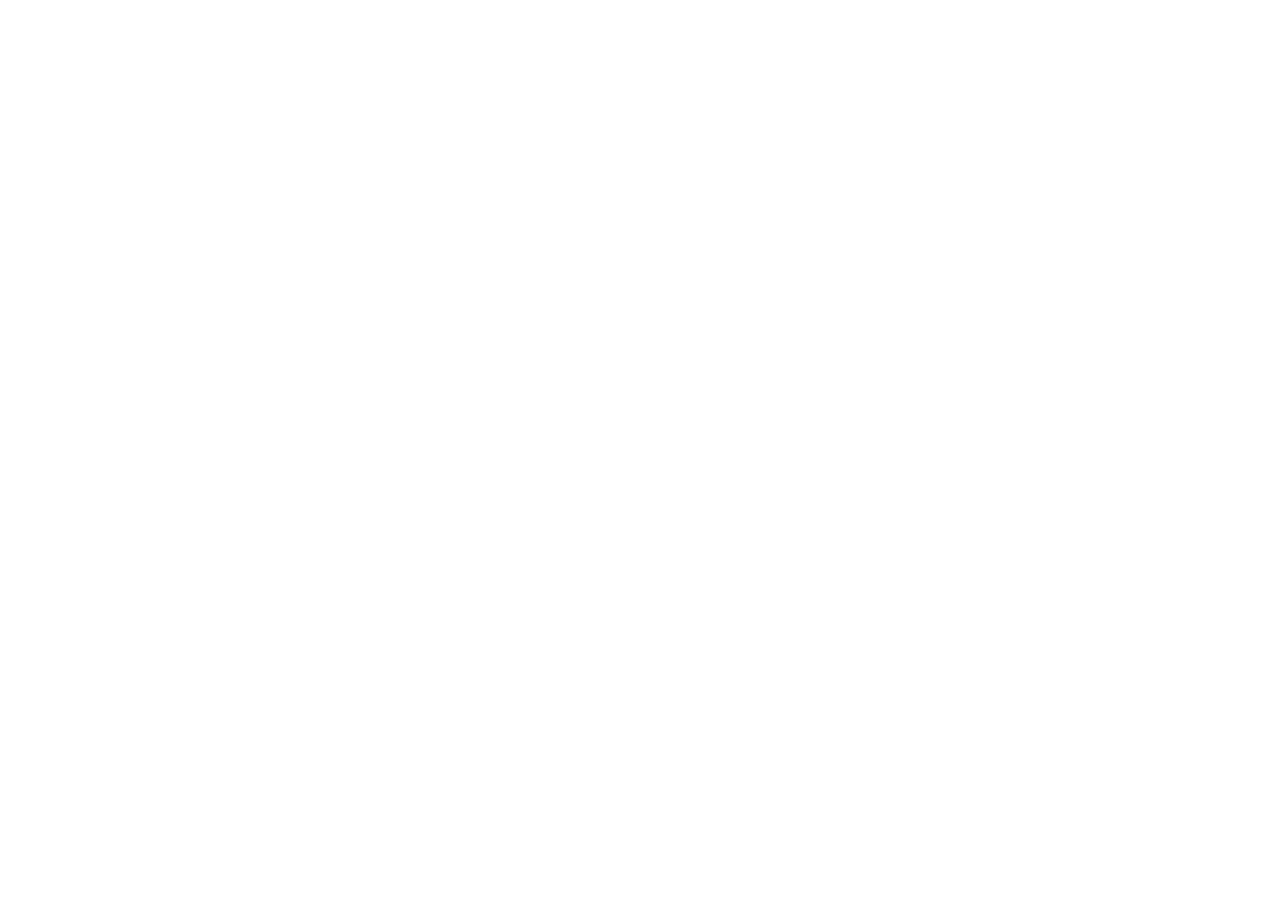
==== index.html @ 1b9d820b "feat: initialize Indian Tent House application Setup project scaffolding with React, Tailwind CSS, a" ====
<!doctype html>
<html lang="en" class="scroll-smooth">
  <head>
    <meta charset="UTF-8" />
    <meta name="viewport" content="width=device-width, initial-scale=1.0" />
    <title>Indian Tent House</title>
    <meta name="description" content="High-end tent, royal wedding decoration, stage, and grand event setup services with bespoke planning and real-time consultation." />
    <meta property="og:title" content="Indian Tent House" />
    <meta property="og:description" content="High-end tent, royal wedding decoration, stage, and grand event setup services with bespoke planning and real-time consultation." />
    <meta property="og:type" content="website" />
    <meta property="og:image" content="/assets/hero-event.svg" />
    <meta name="twitter:card" content="summary_large_image" />
    <meta name="theme-color" content="#14110e" />
    <link rel="icon" href="/assets/favicon.svg" type="image/svg+xml" />
    <link rel="preconnect" href="https://fonts.googleapis.com" />
    <link rel="preconnect" href="https://fonts.gstatic.com" crossorigin />
    <link href="https://fonts.googleapis.com/css2?family=Cormorant+Garamond:ital,wght@0,400;0,500;0,600;0,700;1,400;1,600&family=Playfair+Display:ital,wght@0,500;0,600;0,700;0,800;1,400;1,600&family=Plus+Jakarta+Sans:wght@300;400;500;600;700&display=swap" rel="stylesheet" />
  </head>
  <body class="bg-[#0F0D0B] text-stone-100 antialiased selection:bg-amber-500 selection:text-stone-950 min-h-screen overflow-x-hidden">
    <div id="root"></div>
    <script type="module" src="/src/main.tsx"></script>
  </body>
</html>
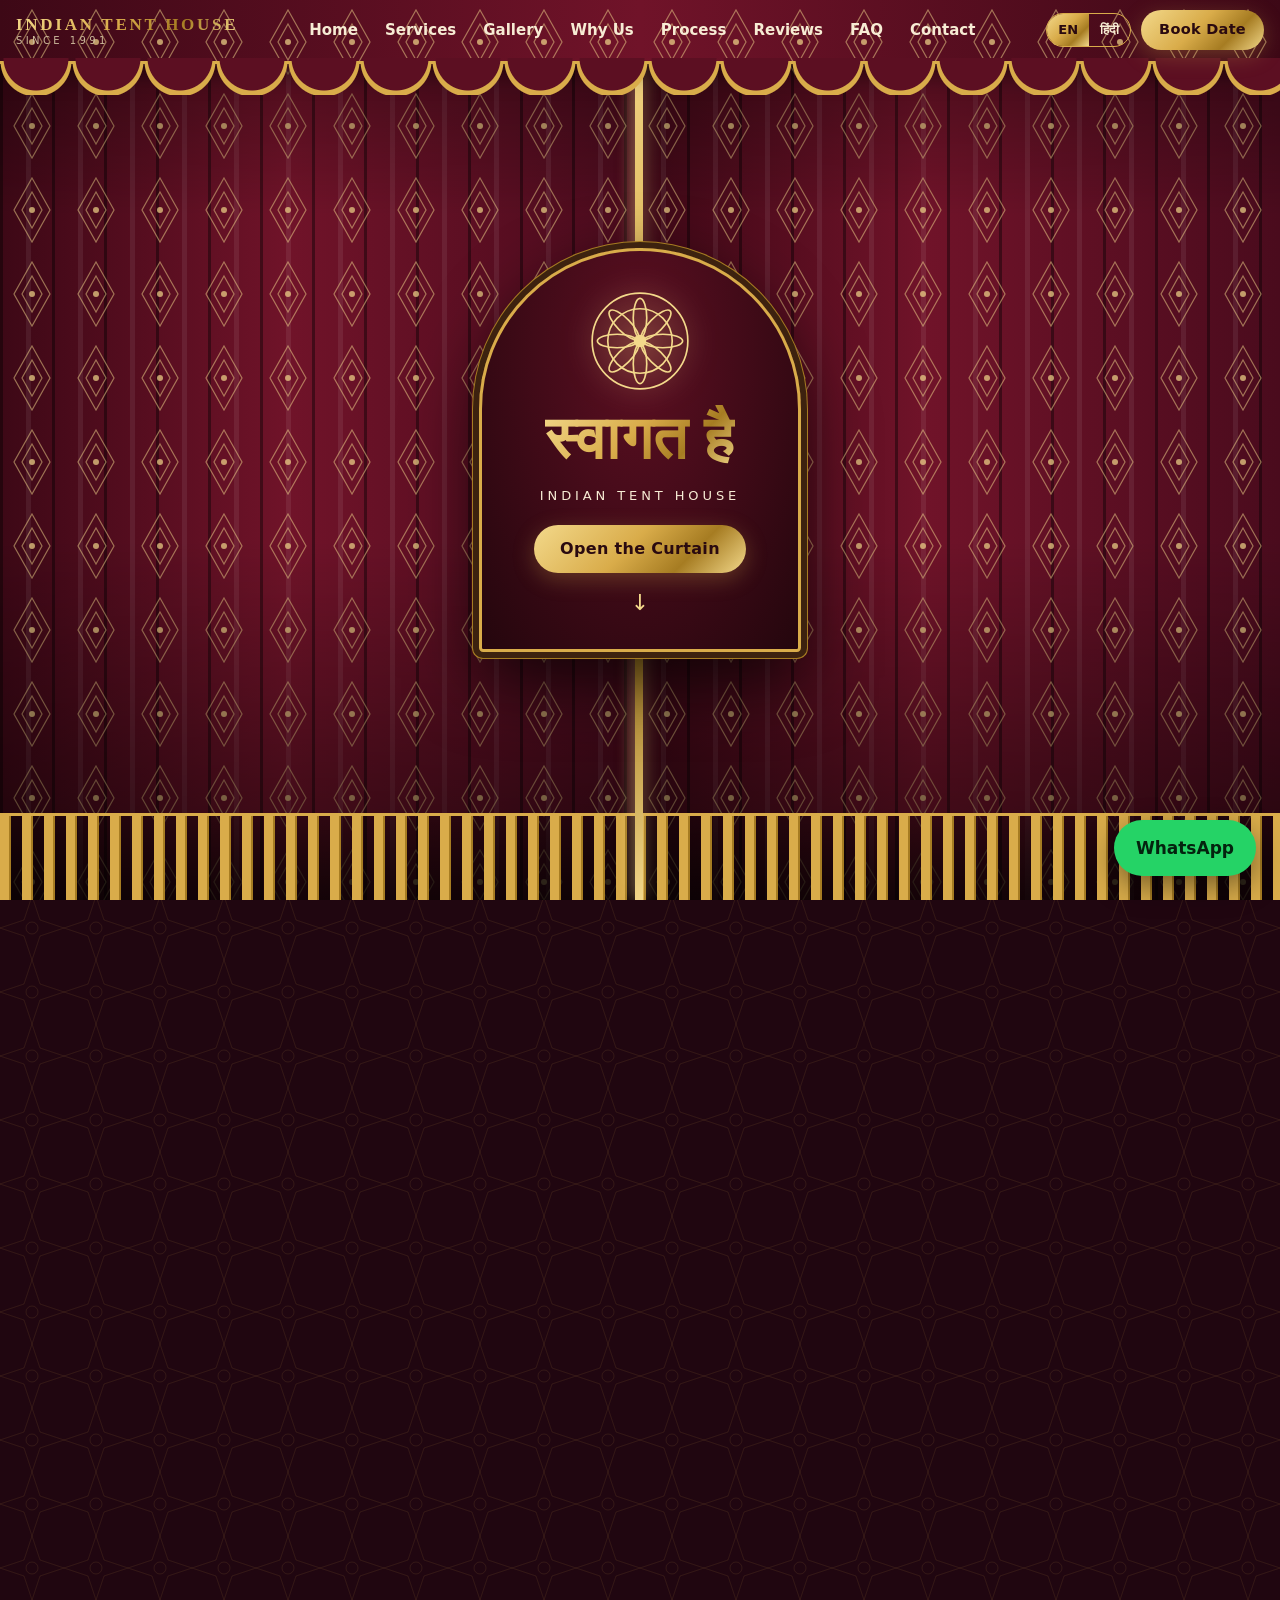
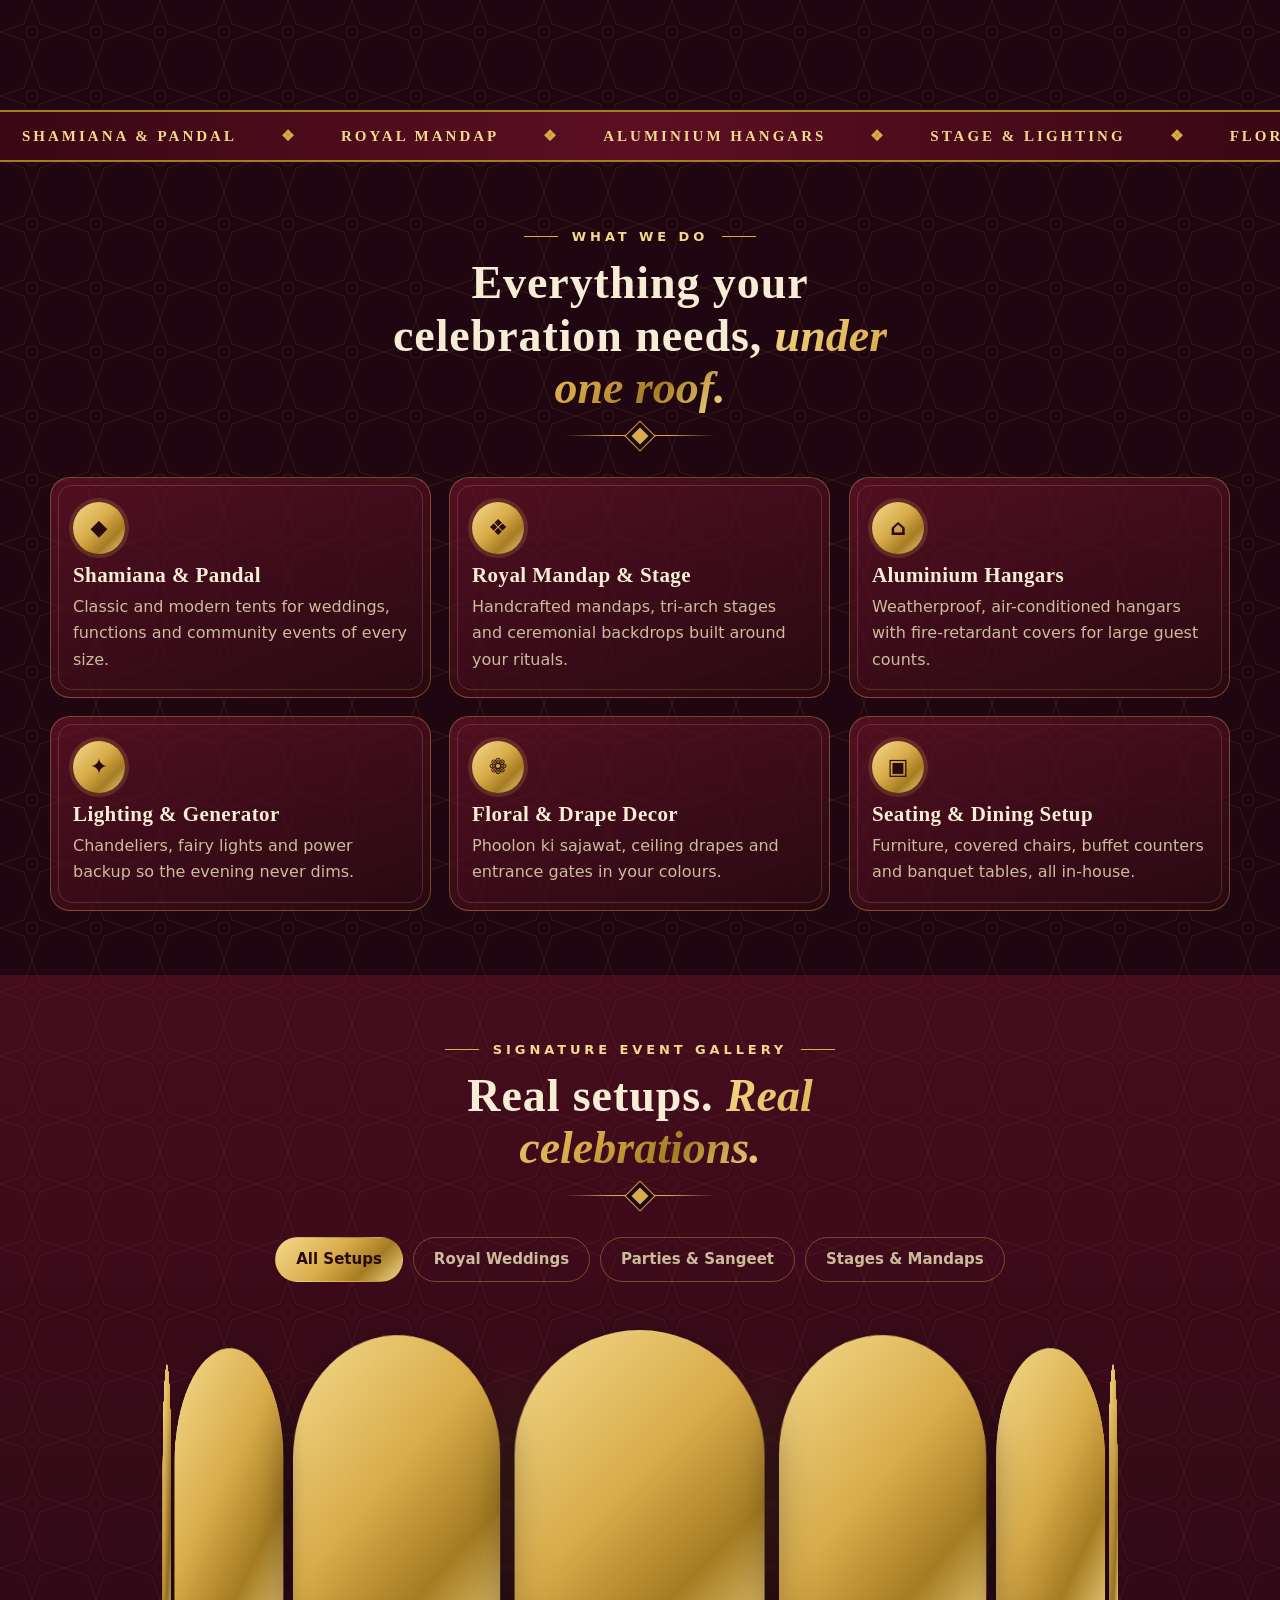
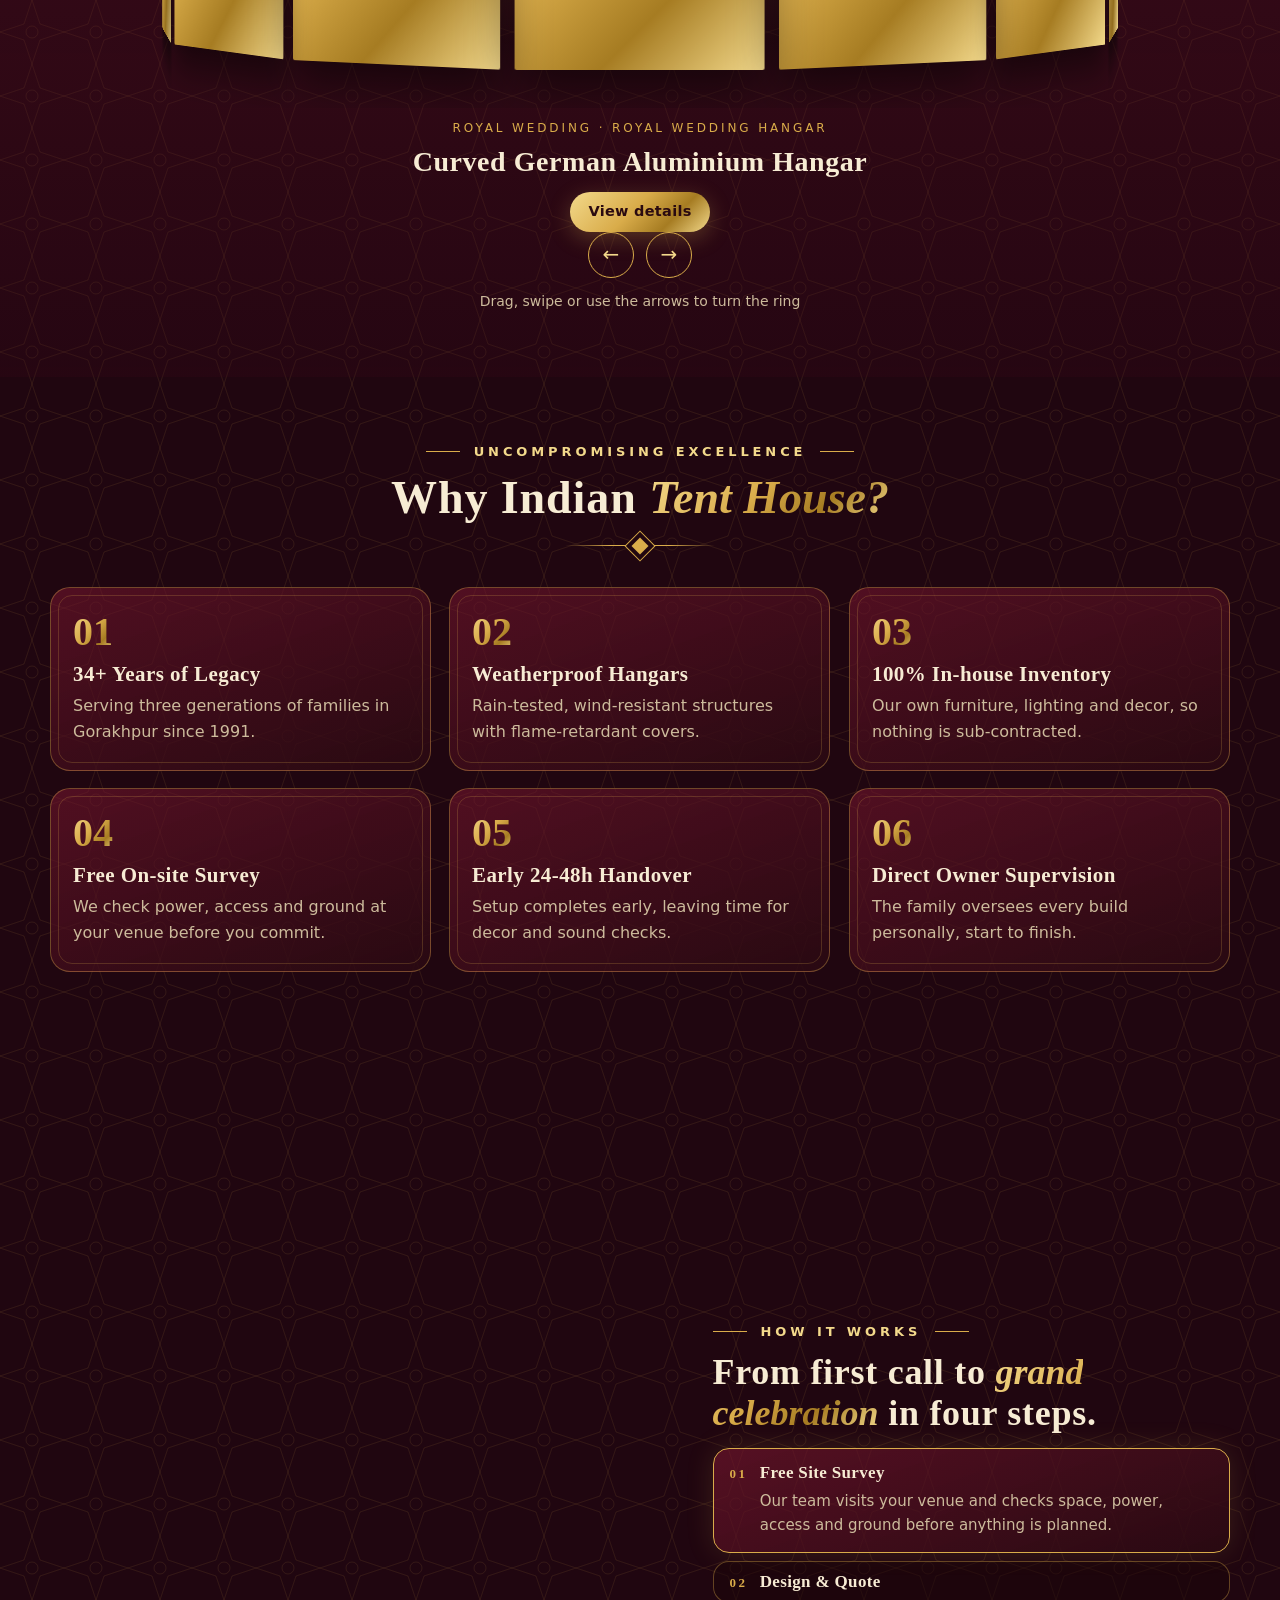
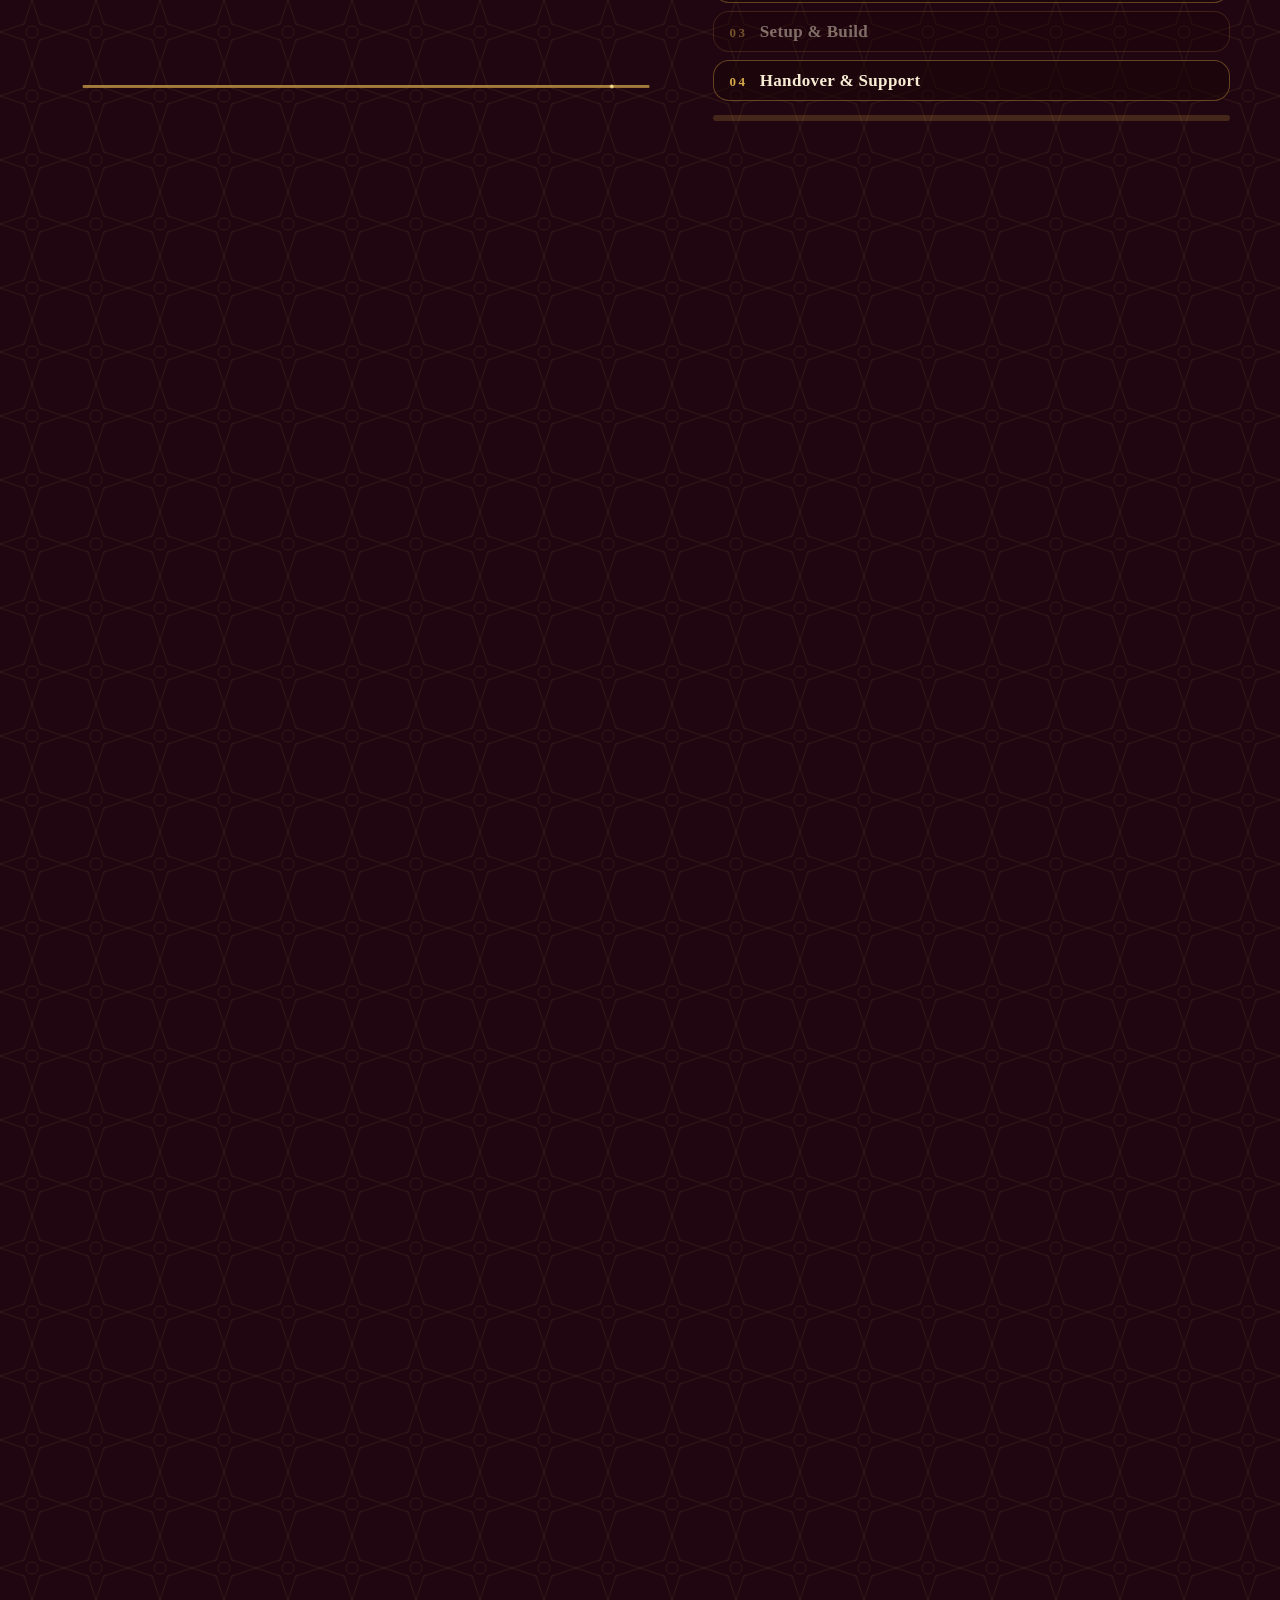
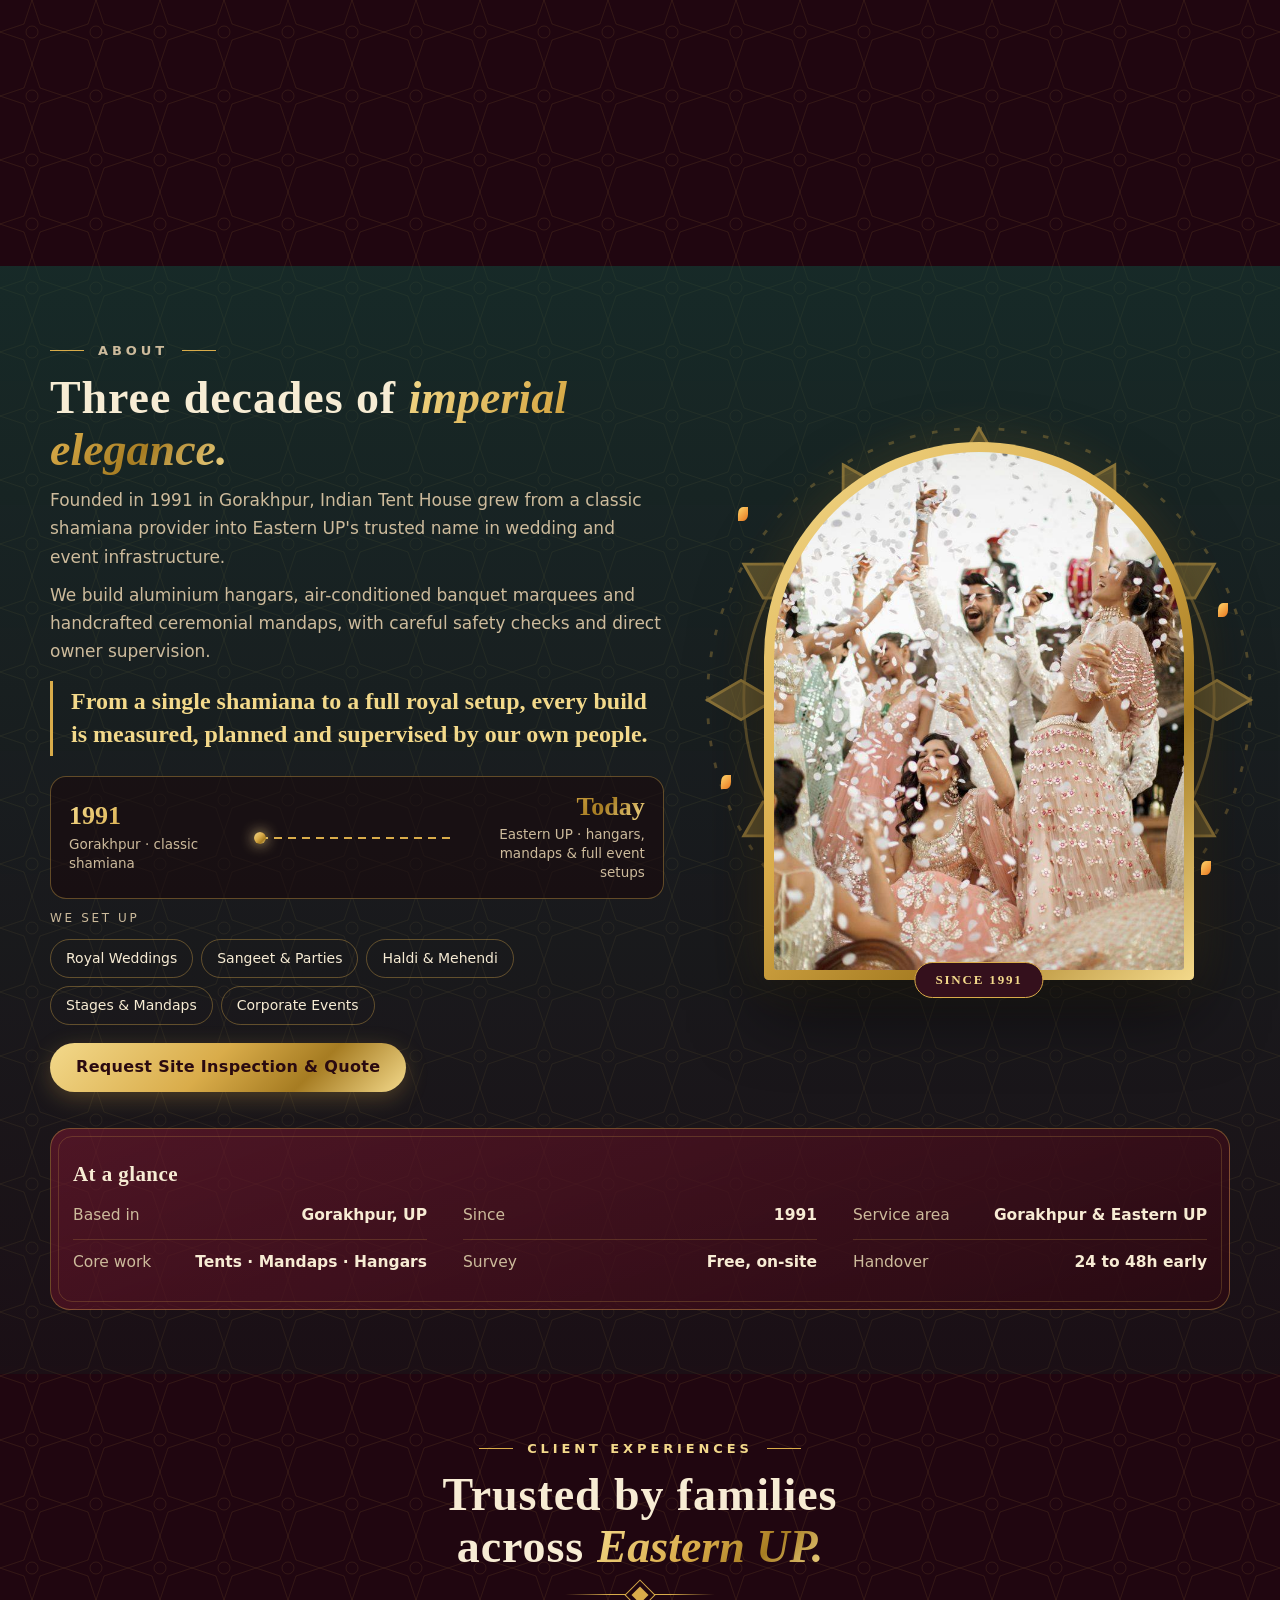
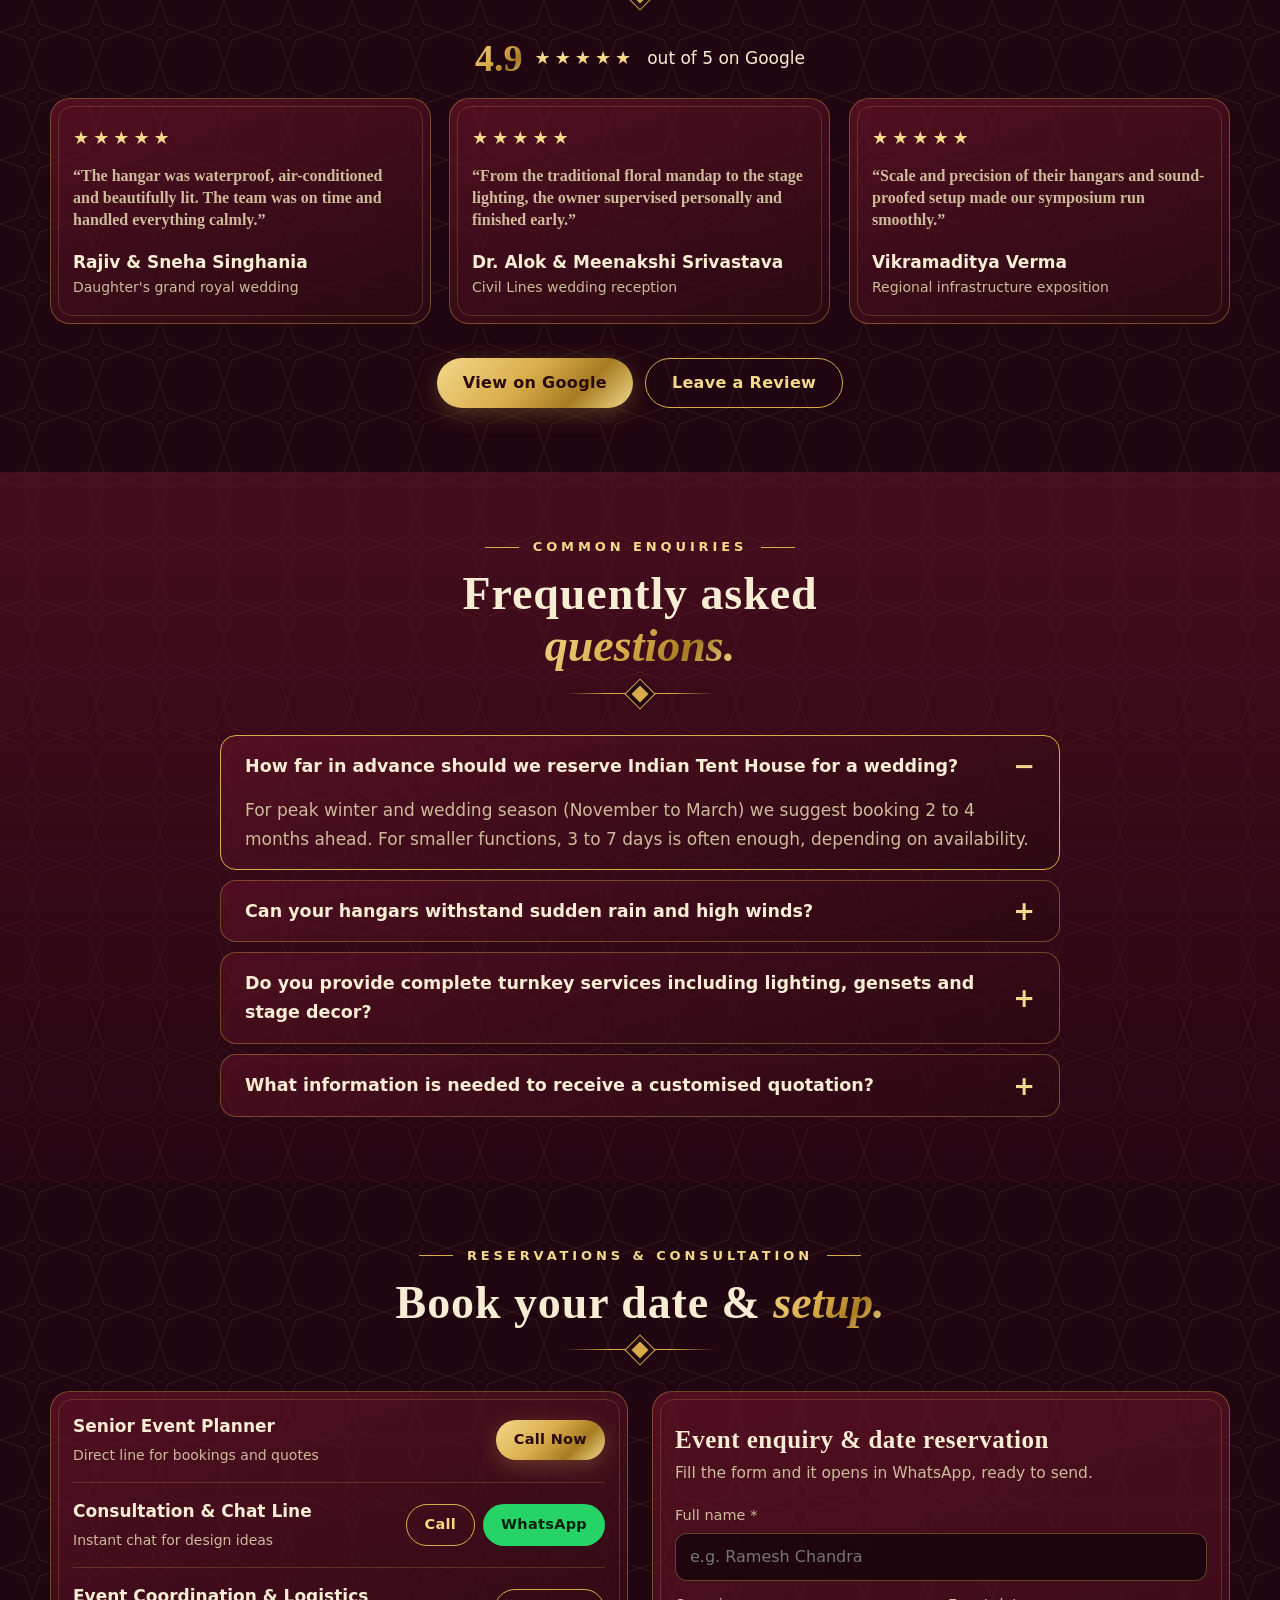
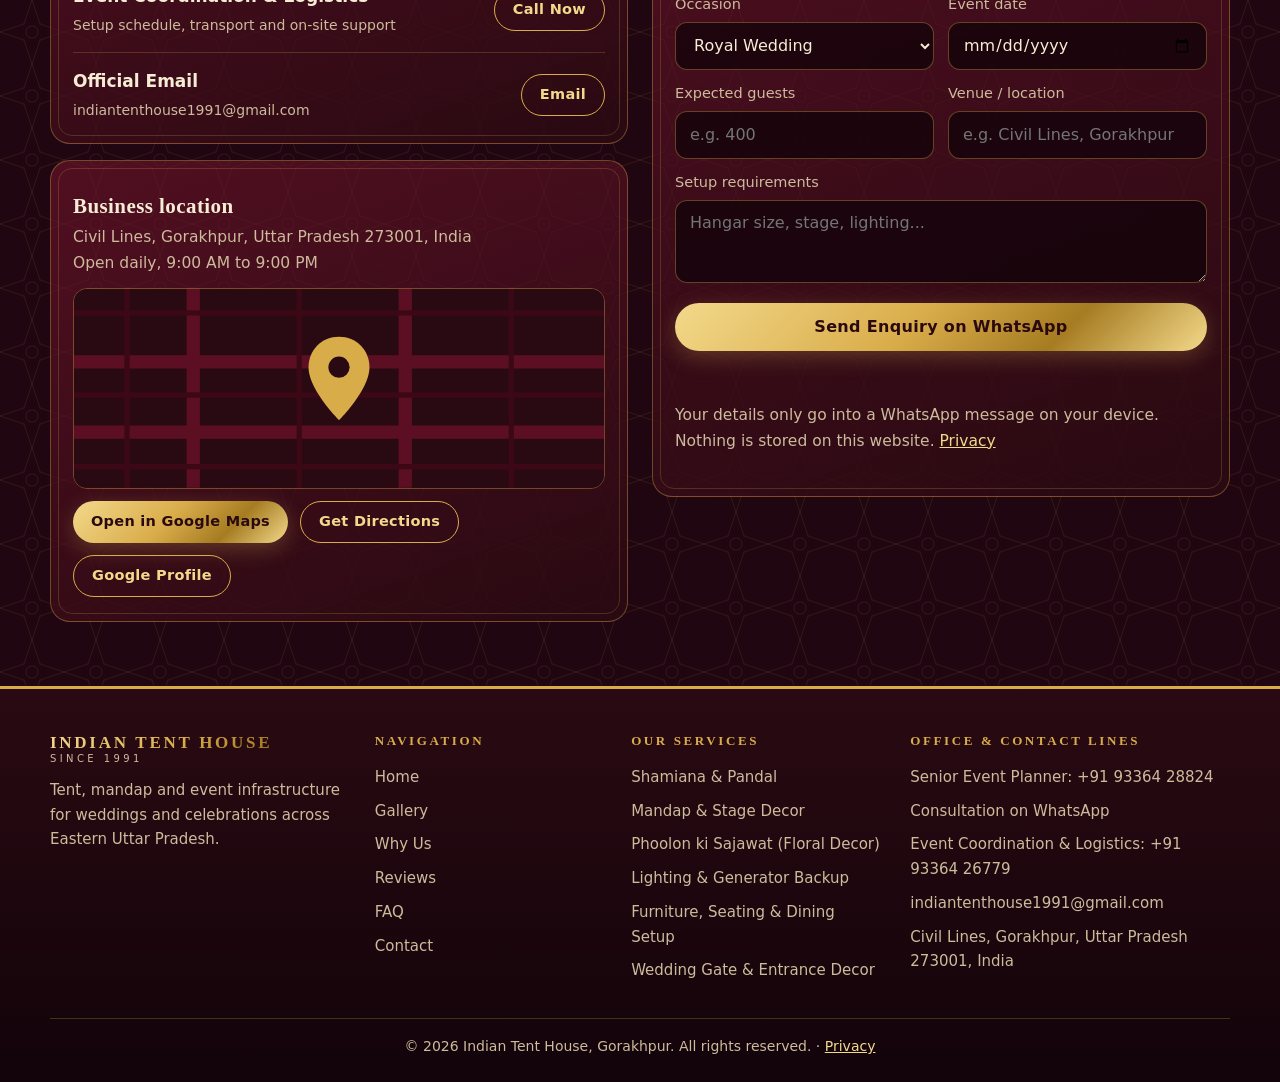
==== commit 06f77ed4: "Add files via upload" ====
--- a/index.html
+++ b/index.html
@@ -1,24 +1,242 @@
 <!doctype html>
-<html lang="en" class="scroll-smooth">
-  <head>
-    <meta charset="UTF-8" />
-    <meta name="viewport" content="width=device-width, initial-scale=1.0" />
-    <title>Indian Tent House</title>
-    <meta name="description" content="High-end tent, royal wedding decoration, stage, and grand event setup services with bespoke planning and real-time consultation." />
-    <meta property="og:title" content="Indian Tent House" />
-    <meta property="og:description" content="High-end tent, royal wedding decoration, stage, and grand event setup services with bespoke planning and real-time consultation." />
-    <meta property="og:type" content="website" />
-    <meta property="og:image" content="/assets/hero-event.svg" />
-    <meta name="twitter:card" content="summary_large_image" />
-    <meta name="theme-color" content="#14110e" />
-    <link rel="icon" href="/assets/favicon.svg" type="image/svg+xml" />
-    <link rel="preconnect" href="https://fonts.googleapis.com" />
-    <link rel="preconnect" href="https://fonts.gstatic.com" crossorigin />
-    <link href="https://fonts.googleapis.com/css2?family=Cormorant+Garamond:ital,wght@0,400;0,500;0,600;0,700;1,400;1,600&family=Playfair+Display:ital,wght@0,500;0,600;0,700;0,800;1,400;1,600&family=Plus+Jakarta+Sans:wght@300;400;500;600;700&display=swap" rel="stylesheet" />
-  </head>
-  <body class="bg-[#0F0D0B] text-stone-100 antialiased selection:bg-amber-500 selection:text-stone-950 min-h-screen overflow-x-hidden">
-    <div id="root"></div>
-    <script type="module" src="/src/main.tsx"></script>
-  </body>
+<html lang="en" class="nojs">
+<head>
+<meta charset="utf-8">
+<meta name="viewport" content="width=device-width, initial-scale=1, viewport-fit=cover">
+<title>Indian Tent House | Royal Wedding & Event Setups in Gorakhpur</title>
+<meta name="description" content="Royal wedding pavilions, aluminium hangars, mandaps, stages and decor in Gorakhpur and Eastern Uttar Pradesh since 1991.">
+<meta name="referrer" content="no-referrer">
+<meta http-equiv="Content-Security-Policy" content="default-src 'none'; script-src 'self'; style-src 'self' 'unsafe-inline' https://fonts.googleapis.com; font-src https://fonts.gstatic.com; img-src 'self' data:; connect-src 'none'; manifest-src 'self'; form-action 'none'; base-uri 'self'; object-src 'none'; frame-src 'none'; upgrade-insecure-requests">
+<meta name="theme-color" content="#1a0408">
+<meta property="og:title" content="Indian Tent House | Grand Event Setups since 1991">
+<meta property="og:description" content="Royal wedding pavilions, hangars, mandaps and stages across Gorakhpur and Eastern UP.">
+<meta property="og:type" content="website">
+<link rel="icon" type="image/svg+xml" href="assets/favicon.svg">
+<link rel="manifest" href="manifest.json">
+<link rel="preconnect" href="https://fonts.googleapis.com">
+<link rel="preconnect" href="https://fonts.gstatic.com" crossorigin>
+<link href="https://fonts.googleapis.com/css2?family=Cinzel:wght@500;700&family=Cormorant+Garamond:ital,wght@1,600&family=Mukta:wght@400;600&family=Tiro+Devanagari+Hindi&display=swap" rel="stylesheet">
+<link rel="stylesheet" href="css/style.css">
+<script type="application/ld+json">{"@context":"https://schema.org","@type":"LocalBusiness","name":"Indian Tent House","description":"Tent, mandap, hangar and event decor services","areaServed":"Gorakhpur and Eastern Uttar Pradesh, India","foundingDate":"1991","address":{"@type":"PostalAddress","addressLocality":"Gorakhpur","addressRegion":"Uttar Pradesh","addressCountry":"IN"}}</script>
+</head>
+<body>
+<div class="garland" id="garland" aria-hidden="true"></div>
+<div class="cur" id="cur" aria-hidden="true"><div id="crp"><b class="cr"><span></span></b></div><div id="cdp"><i class="cd"></i></div></div>
+
+<header class="hdr" id="hdr">
+  <a class="brand" href="#top" aria-label="Indian Tent House home"><b>INDIAN TENT HOUSE</b><small data-hi="1991 से">Since 1991</small></a>
+  <nav class="nav" id="nav" aria-label="Main">
+    <a href="#top" data-hi="होम">Home</a><a href="#services" data-hi="सेवाएँ">Services</a><a href="#gallery" data-hi="गैलरी">Gallery</a><a href="#why" data-hi="हमें क्यों चुनें">Why Us</a><a href="#process" data-hi="प्रक्रिया">Process</a><a href="#reviews" data-hi="समीक्षाएँ">Reviews</a><a href="#faq" data-hi="सवाल-जवाब">FAQ</a><a href="#contact" data-hi="संपर्क">Contact</a>
+  </nav>
+  <div class="hr">
+    <div class="lang" role="group" aria-label="Language"><button type="button" data-lang="en" class="on">EN</button><button type="button" data-lang="hi">हिंदी</button></div>
+    <a class="btn btn-gold btn-sm" href="#contact" data-hi="तारीख बुक करें">Book Date</a>
+    <button class="burger" id="burger" type="button" aria-label="Menu" aria-expanded="false" aria-controls="nav"><i></i><i></i><i></i></button>
+  </div>
+</header>
+
+<main id="top">
+<section class="stage" id="stage" aria-label="Welcome">
+  <div class="pin">
+    <div class="slides" aria-hidden="true"><img src="images/pavilion.jpg" alt=""><img src="images/shamiana.jpg" alt=""><img src="images/starlight.jpg" alt=""></div>
+    <div class="veil"></div><div class="frame"></div>
+    <div class="hero-copy">
+      <p class="eyebrow" data-hi="1991 से · गोरखपुर, उत्तर प्रदेश">Since 1991 · Gorakhpur, Uttar Pradesh</p>
+      <h1 data-hi="भव्य, शाही और <em>यादगार</em> इवेंट सजावट">Grand, Elegant &amp; <em>Unforgettable</em> Event Setups</h1>
+      <p class="lead" data-hi="गोरखपुर और पूर्वी उत्तर प्रदेश के लिए शाही शादी पंडाल, एल्युमिनियम हैंगर, मंडप और स्टेज।">Royal wedding pavilions, aluminium hangars, mandaps and stages for celebrations across Gorakhpur and Eastern Uttar Pradesh.</p>
+      <div class="row c"><a class="btn btn-gold" data-tel="tel1" data-hi="अभी कॉल करें">Call Now</a><a class="btn btn-line" href="#contact" data-hi="तारीख की उपलब्धता देखें">Check Availability</a></div>
+      <dl class="stats">
+        <div><dt><span data-count="34">0</span>+</dt><dd data-hi="अनुभव के वर्ष">Years of experience</dd></div>
+        <div><dt><span data-count="5000">0</span>+</dt><dd data-hi="सम्पन्न समारोह">Celebrations executed</dd></div>
+        <div><dt><span data-count="99.4" data-dec="1">0</span>%</dt><dd data-hi="ग्राहक संतुष्टि">Client satisfaction</dd></div>
+      </dl>
+    </div>
+    <div class="parda l" aria-hidden="true"></div><div class="parda r" aria-hidden="true"></div>
+    <div class="tie l" aria-hidden="true"></div><div class="tie r" aria-hidden="true"></div>
+    <div class="val" aria-hidden="true"></div>
+    <div class="welcome" id="welcome"><div class="plate">
+      <svg viewBox="-50 -50 100 100" aria-hidden="true"><g fill="none" stroke="#f3d98b" stroke-width="1.6"><circle r="46"/><circle r="31"/><ellipse id="pt" rx="6.5" ry="19" cy="-22"/><use href="#pt" transform="rotate(45)"/><use href="#pt" transform="rotate(90)"/><use href="#pt" transform="rotate(135)"/><use href="#pt" transform="rotate(180)"/><use href="#pt" transform="rotate(225)"/><use href="#pt" transform="rotate(270)"/><use href="#pt" transform="rotate(315)"/></g><circle r="6" fill="#f3d98b"/></svg>
+      <h2>स्वागत है</h2>
+      <p>Indian Tent House</p>
+      <button class="btn btn-gold" id="open" type="button" data-hi="पर्दा खोलें">Open the Curtain</button>
+      <span class="hint" aria-hidden="true">&#8595;</span></div></div>
+  </div>
+</section>
+
+<div class="band" aria-hidden="true"><div class="track">
+  <span>Shamiana &amp; Pandal</span><span>Royal Mandap</span><span>Aluminium Hangars</span><span>Stage &amp; Lighting</span><span>Floral Decor</span><span>Banquet Setups</span>
+  <span>Shamiana &amp; Pandal</span><span>Royal Mandap</span><span>Aluminium Hangars</span><span>Stage &amp; Lighting</span><span>Floral Decor</span><span>Banquet Setups</span>
+</div></div>
+
+<section class="sec" id="services"><div class="wrap">
+  <div class="head rv"><p class="eyebrow" data-hi="हमारी सेवाएँ">What we do</p><h2 data-hi="आपके उत्सव की हर ज़रूरत, <em>एक ही छत के नीचे।</em>">Everything your celebration needs, <em>under one roof.</em></h2><i class="orn"></i></div>
+  <div class="grid">
+    <article class="card rv"><span class="ico">&#9670;</span><h3 data-hi="शामियाना और पंडाल">Shamiana &amp; Pandal</h3><p data-hi="हर आकार के विवाह, समारोह और सामुदायिक आयोजनों के लिए पारंपरिक व आधुनिक टेंट।">Classic and modern tents for weddings, functions and community events of every size.</p></article>
+    <article class="card rv" style="--d:.08s"><span class="ico">&#10070;</span><h3 data-hi="शाही मंडप और स्टेज">Royal Mandap &amp; Stage</h3><p data-hi="आपकी रस्मों के अनुसार बने हस्तनिर्मित मंडप, ट्राई-आर्च स्टेज और सजे बैकड्रॉप।">Handcrafted mandaps, tri-arch stages and ceremonial backdrops built around your rituals.</p></article>
+    <article class="card rv" style="--d:.16s"><span class="ico">&#8962;</span><h3 data-hi="एल्युमिनियम हैंगर">Aluminium Hangars</h3><p data-hi="बड़ी मेहमान संख्या के लिए मौसम-रोधी, वातानुकूलित हैंगर, अग्निरोधी कवर के साथ।">Weatherproof, air-conditioned hangars with fire-retardant covers for large guest counts.</p></article>
+    <article class="card rv"><span class="ico">&#10022;</span><h3 data-hi="लाइटिंग और जनरेटर">Lighting &amp; Generator</h3><p data-hi="झूमर, फेयरी लाइट और पावर बैकअप, ताकि शाम की रौनक कभी कम न हो।">Chandeliers, fairy lights and power backup so the evening never dims.</p></article>
+    <article class="card rv" style="--d:.08s"><span class="ico">&#10049;</span><h3 data-hi="फूल और ड्रेप सजावट">Floral &amp; Drape Decor</h3><p data-hi="आपकी पसंद के रंगों में फूलों की सजावट, छत के ड्रेप और प्रवेश द्वार।">Phoolon ki sajawat, ceiling drapes and entrance gates in your colours.</p></article>
+    <article class="card rv" style="--d:.16s"><span class="ico">&#9635;</span><h3 data-hi="बैठने और भोजन की व्यवस्था">Seating &amp; Dining Setup</h3><p data-hi="फर्नीचर, कवर वाली कुर्सियाँ, बुफे काउंटर और बैंक्वेट टेबल, सब हमारे अपने।">Furniture, covered chairs, buffet counters and banquet tables, all in-house.</p></article>
+  </div>
+</div></section>
+
+<section class="sec alt" id="gallery"><div class="wrap">
+  <div class="head rv"><p class="eyebrow" data-hi="खास आयोजनों की गैलरी">Signature event gallery</p><h2 data-hi="असली सजावट। <em>असली उत्सव।</em>">Real setups. <em>Real celebrations.</em></h2><i class="orn"></i></div>
+  <div class="chips rv" role="group" aria-label="Filter gallery">
+    <button class="chip on" type="button" data-f="all" data-hi="सभी">All Setups</button><button class="chip" type="button" data-f="wed" data-hi="शाही विवाह">Royal Weddings</button><button class="chip" type="button" data-f="sang" data-hi="पार्टी और संगीत">Parties &amp; Sangeet</button><button class="chip" type="button" data-f="stage" data-hi="स्टेज और मंडप">Stages &amp; Mandaps</button>
+  </div>
+  <div class="ringwrap" id="ringwrap"><div class="ring" id="ring"></div></div>
+  <div class="rcap" id="rcap"></div>
+  <div class="arrows"><button class="arrow" id="prev" type="button" aria-label="Previous">&#8592;</button><button class="arrow" id="next" type="button" aria-label="Next">&#8594;</button></div>
+  <p class="hintd" data-hi="घुमाने के लिए खींचें, स्वाइप करें या तीर दबाएँ">Drag, swipe or use the arrows to turn the ring</p>
+</div></section>
+
+<section class="sec" id="why"><div class="wrap">
+  <div class="head rv"><p class="eyebrow" data-hi="उत्कृष्टता से कोई समझौता नहीं">Uncompromising excellence</p><h2 data-hi="इंडियन टेंट हाउस <em>ही क्यों?</em>">Why Indian <em>Tent House?</em></h2><i class="orn"></i></div>
+  <div class="grid">
+    <article class="card rv"><span class="num">01</span><h3 data-hi="34+ वर्षों की विरासत">34+ Years of Legacy</h3><p data-hi="1991 से गोरखपुर में तीन पीढ़ियों के परिवारों की सेवा।">Serving three generations of families in Gorakhpur since 1991.</p></article>
+    <article class="card rv" style="--d:.08s"><span class="num">02</span><h3 data-hi="मौसम-रोधी हैंगर">Weatherproof Hangars</h3><p data-hi="बारिश में परखे, हवा सहने वाले ढाँचे, अग्निरोधी कवर के साथ।">Rain-tested, wind-resistant structures with flame-retardant covers.</p></article>
+    <article class="card rv" style="--d:.16s"><span class="num">03</span><h3 data-hi="100% अपना सामान">100% In-house Inventory</h3><p data-hi="फर्नीचर, लाइटिंग और सजावट सब हमारी अपनी, कुछ भी बाहर से नहीं।">Our own furniture, lighting and decor, so nothing is sub-contracted.</p></article>
+    <article class="card rv"><span class="num">04</span><h3 data-hi="निःशुल्क साइट सर्वे">Free On-site Survey</h3><p data-hi="आप तय करें उससे पहले हम बिजली, रास्ता और ज़मीन की जाँच करते हैं।">We check power, access and ground at your venue before you commit.</p></article>
+    <article class="card rv" style="--d:.08s"><span class="num">05</span><h3 data-hi="24-48 घंटे पहले हैंडओवर">Early 24-48h Handover</h3><p data-hi="सेटअप जल्दी पूरा होता है, सजावट और साउंड चेक के लिए समय बचता है।">Setup completes early, leaving time for decor and sound checks.</p></article>
+    <article class="card rv" style="--d:.16s"><span class="num">06</span><h3 data-hi="मालिक की सीधी निगरानी">Direct Owner Supervision</h3><p data-hi="परिवार हर निर्माण की शुरू से अंत तक खुद निगरानी करता है।">The family oversees every build personally, start to finish.</p></article>
+  </div>
+</div></section>
+
+<section class="build" id="process" aria-label="How it works"><div class="bpin">
+  <div class="bscene" id="bscene" role="img" aria-label="A royal mandap rising and lighting up as you scroll"><div class="rig" id="rig">
+    <svg class="ly zA" viewBox="0 0 420 300" aria-hidden="true">
+      <defs><radialGradient id="gl"><stop offset="0" stop-color="#f3d98b" stop-opacity=".55"/><stop offset="1" stop-color="#f3d98b" stop-opacity="0"/></radialGradient></defs>
+      <g id="glow" opacity="0"><ellipse class="pulse" cx="210" cy="190" rx="165" ry="95" fill="url(#gl)"/></g>
+      <path d="M14 262H406" stroke="#d9ac4a" stroke-width="2" opacity=".7"/>
+      <g fill="none" stroke="#f3d98b" stroke-width="2"><ellipse id="fp" class="dr" pathLength="1" cx="210" cy="262" rx="170" ry="16"/><path id="ms" class="dr" pathLength="1" d="M40 288H380M40 281v14M380 281v14"/></g>
+      <path id="fl1" d="M62 262V232l18 7-18 7" fill="#d9ac4a" stroke="#f3d98b" stroke-width="2"/><path id="fl2" d="M358 262V232l-18 7 18 7" fill="#d9ac4a" stroke="#f3d98b" stroke-width="2"/>
+      <path id="carpet" d="M130 262H290L322 284H98Z" fill="#7a1730" stroke="#d9ac4a" stroke-width="2"/>
+    </svg>
+    <svg class="ly zB" viewBox="0 0 420 300" aria-hidden="true">
+      <g id="bkd" opacity="0"><path d="M154 140H266V262H154Z" fill="#3d0816" stroke="#a67c22"/><path d="M210 168l12 20-12 20-12-20z" fill="none" stroke="#d9ac4a" stroke-width="1.5"/><path d="M178 196l7 12-7 12-7-12zM242 196l7 12-7 12-7-12z" fill="none" stroke="#d9ac4a"/></g>
+      <g fill="none" stroke="#f3d98b" stroke-width="2.6" stroke-linecap="round"><path id="pl2" d="M150 262V138"/><path id="pl3" d="M270 262V138"/><path id="ar" class="dr" pathLength="1" d="M150 138Q150 98 210 84Q270 98 270 138"/></g>
+    </svg>
+    <svg class="ly zC" viewBox="0 0 420 300" aria-hidden="true">
+      <g fill="none" stroke="#f3d98b" stroke-width="2.6" stroke-linecap="round" stroke-linejoin="round"><path id="pl1" d="M90 262V120"/><path id="pl4" d="M330 262V120"/><path id="rf" class="dr" pathLength="1" d="M60 120Q210 18 360 120"/><path id="fn" class="dr" pathLength="1" d="M210 69V22M200 22H220"/></g>
+      <g id="dome"><path d="M60 120Q210 18 360 120Z" fill="#7a1730" stroke="#d9ac4a" stroke-width="2"/><path d="M210 70L120 118M210 70L165 118M210 70V118M210 70L255 118M210 70L300 118" stroke="#f3d98b" stroke-opacity=".5" fill="none"/></g>
+      <g id="cl"><g class="sway"><path d="M90 120Q106 190 90 262H120Q134 190 120 120Z" fill="#5c0f22" stroke="#d9ac4a"/></g></g>
+      <g id="cr"><g class="sway r"><path d="M330 120Q314 190 330 262H300Q286 190 300 120Z" fill="#5c0f22" stroke="#d9ac4a"/></g></g>
+    </svg>
+    <svg class="ly zD" viewBox="0 0 420 300" aria-hidden="true">
+      <g id="lights"></g>
+      <g id="swg" opacity="0"><path class="march" d="M90 132Q120 170 150 142M270 142Q300 170 330 132M150 146Q210 190 270 146" stroke="#f2a900" stroke-width="5" stroke-linecap="round" stroke-dasharray="1 9" fill="none"/><g id="swl"></g></g>
+      <g id="chd" opacity="0"><g class="swing"><path d="M210 69V104" stroke="#f3d98b" stroke-width="2"/><path d="M210 104l8 14-8 14-8-14z" fill="#f3d98b"/><circle class="tw" cx="210" cy="136" r="3" fill="#ffd66b"/></g></g>
+      <g id="diy" opacity="0"><ellipse cx="70" cy="264" rx="9" ry="4" fill="#d9ac4a"/><path class="flame" d="M70 258q-4-8 0-14q4 6 0 14z" fill="#ffd66b"/><ellipse cx="350" cy="264" rx="9" ry="4" fill="#d9ac4a"/><path class="flame" d="M350 258q-4-8 0-14q4 6 0 14z" fill="#ffd66b"/></g>
+      <g id="fx" opacity="0"></g>
+    </svg>
+  </div></div>
+  <div>
+    <p class="eyebrow" style="justify-content:flex-start" data-hi="कैसे काम होता है">How it works</p>
+    <h2 class="bh" style="margin-top:10px" data-hi="पहली कॉल से <em>भव्य उत्सव</em> तक, चार कदमों में।">From first call to <em>grand celebration</em> in four steps.</h2>
+    <ol class="steps" id="steps">
+      <li class="on"><b>01</b><h3 data-hi="निःशुल्क साइट सर्वे">Free Site Survey</h3><p data-hi="हमारी टीम आपके स्थल पर जाकर जगह, बिजली, रास्ता और ज़मीन देखती है, फिर योजना बनती है।">Our team visits your venue and checks space, power, access and ground before anything is planned.</p></li>
+      <li><b>02</b><h3 data-hi="डिज़ाइन और कोटेशन">Design &amp; Quote</h3><p data-hi="आप ढाँचा, ड्रेप, लाइटिंग और सजावट चुनते हैं। हम बिना छुपे खर्च का साफ़ कोटेशन देते हैं।">You choose structure, drapes, lighting and decor. We share a clear quote with no hidden costs.</p></li>
+      <li><b>03</b><h3 data-hi="सेटअप और निर्माण">Setup &amp; Build</h3><p data-hi="हमारी अपनी टीम सुरक्षा जाँच के साथ सेटअप बनाती है, 24 से 48 घंटे पहले पूरा करती है।">Our own crew builds the setup with safety checks, finishing 24 to 48 hours early.</p></li>
+      <li><b>04</b><h3 data-hi="हैंडओवर और सहयोग">Handover &amp; Support</h3><p data-hi="आप तैयार सेटअप देखते हैं, और हमारे कोऑर्डिनेटर आयोजन ख़त्म होने तक साइट पर रहते हैं।">You walk through the finished setup, and our coordinators stay on-site until your event ends.</p></li>
+    </ol>
+    <div class="pbar"><i id="pfill"></i></div>
+  </div>
+</div></section>
+
+<section class="sec em" id="about"><div class="wrap">
+  <div class="about">
+    <div>
+      <p class="eyebrow rv" data-hi="हमारे बारे में">About</p>
+      <h2 class="rv" data-hi="तीन दशकों की <em>शाही शान।</em>">Three decades of <em>imperial elegance.</em></h2>
+      <p class="rv" data-hi="1991 में गोरखपुर में शुरू हुआ इंडियन टेंट हाउस, एक पारंपरिक शामियाना सेवा से बढ़कर पूर्वी उत्तर प्रदेश में शादी और आयोजनों के ढाँचे का भरोसेमंद नाम बन गया।">Founded in 1991 in Gorakhpur, Indian Tent House grew from a classic shamiana provider into Eastern UP's trusted name in wedding and event infrastructure.</p>
+      <p class="rv" data-hi="हम एल्युमिनियम हैंगर, वातानुकूलित बैंक्वेट मार्की और हस्तनिर्मित मंडप बनाते हैं, सुरक्षा जाँच और मालिक की सीधी निगरानी के साथ।">We build aluminium hangars, air-conditioned banquet marquees and handcrafted ceremonial mandaps, with careful safety checks and direct owner supervision.</p>
+      <blockquote class="pull rv" data-hi="एक शामियाने से लेकर पूरे शाही सेटअप तक, हर निर्माण हमारे अपने लोग नापते, योजना बनाते और निगरानी करते हैं।">From a single shamiana to a full royal setup, every build is measured, planned and supervised by our own people.</blockquote>
+      <div class="journey rv" role="img" aria-label="Journey from 1991 in Gorakhpur to Eastern UP today">
+        <div class="jn"><b>1991</b><span data-hi="गोरखपुर · पारंपरिक शामियाना">Gorakhpur · classic shamiana</span></div>
+        <div class="jl" aria-hidden="true"><i></i></div>
+        <div class="jn"><b data-hi="आज">Today</b><span data-hi="पूर्वी उ.प्र. · हैंगर, मंडप और पूरे आयोजन सेटअप">Eastern UP · hangars, mandaps &amp; full event setups</span></div>
+      </div>
+      <p class="wese-l rv" data-hi="हम सजाते हैं">We set up</p>
+      <div class="wese rv"><span style="--d:0s" data-hi="शाही विवाह">Royal Weddings</span><span style="--d:.4s" data-hi="संगीत और पार्टी">Sangeet &amp; Parties</span><span style="--d:.8s" data-hi="हल्दी और मेहँदी">Haldi &amp; Mehendi</span><span style="--d:1.2s" data-hi="स्टेज और मंडप">Stages &amp; Mandaps</span><span style="--d:1.6s" data-hi="कॉर्पोरेट आयोजन">Corporate Events</span></div>
+      <div class="row rv"><a class="btn btn-gold" href="#contact" data-hi="साइट निरीक्षण और कोटेशन माँगें">Request Site Inspection &amp; Quote</a></div>
+    </div>
+    <div class="archw rv">
+      <div class="halo" aria-hidden="true"><svg viewBox="-100 -100 200 200" fill="none" stroke="#d9ac4a"><circle r="97" stroke-opacity=".5" stroke-dasharray="2 6"/><circle r="84" stroke-opacity=".6"/><circle r="70" stroke-opacity=".35" stroke-dasharray="10 5"/><circle r="56" stroke-opacity=".3"/><path id="hd" d="M0 -97l7 12-7 12-7-12z" fill="#d9ac4a" fill-opacity=".55"/><use href="#hd" transform="rotate(30)"/><use href="#hd" transform="rotate(60)"/><use href="#hd" transform="rotate(90)"/><use href="#hd" transform="rotate(120)"/><use href="#hd" transform="rotate(150)"/><use href="#hd" transform="rotate(180)"/><use href="#hd" transform="rotate(210)"/><use href="#hd" transform="rotate(240)"/><use href="#hd" transform="rotate(270)"/><use href="#hd" transform="rotate(300)"/><use href="#hd" transform="rotate(330)"/></svg></div>
+      <i class="fl" style="left:-6%;top:12%;--x:18px;--y:26px;--t:9s"></i><i class="fl" style="right:-8%;top:30%;--x:-16px;--y:30px;--t:11s"></i><i class="fl" style="left:-10%;top:62%;--x:20px;--y:-22px;--t:10s"></i><i class="fl" style="right:-4%;top:78%;--x:-14px;--y:-26px;--t:12s"></i>
+      <figure class="arch"><img src="images/about.jpg" alt="Guests celebrating at a wedding" width="800" height="1000" loading="lazy"><figcaption>SINCE 1991</figcaption></figure>
+    </div>
+  </div>
+  <div class="card glance rv"><h3 data-hi="एक नज़र में">At a glance</h3><ul class="gl">
+    <li><span data-hi="स्थान">Based in</span><b data-hi="गोरखपुर, उ.प्र.">Gorakhpur, UP</b></li><li><span data-hi="स्थापना">Since</span><b>1991</b></li>
+    <li><span data-hi="सेवा क्षेत्र">Service area</span><b data-hi="गोरखपुर और पूर्वी उ.प्र.">Gorakhpur &amp; Eastern UP</b></li><li><span data-hi="मुख्य काम">Core work</span><b data-hi="टेंट · मंडप · हैंगर">Tents · Mandaps · Hangars</b></li>
+    <li><span data-hi="सर्वे">Survey</span><b data-hi="निःशुल्क, साइट पर">Free, on-site</b></li><li><span data-hi="हैंडओवर">Handover</span><b data-hi="24 से 48 घंटे पहले">24 to 48h early</b></li></ul></div>
+</div></section>
+
+<section class="sec" id="reviews"><div class="wrap">
+  <div class="head rv"><p class="eyebrow" data-hi="ग्राहकों के अनुभव">Client experiences</p><h2 data-hi="पूर्वी उ.प्र. के परिवारों का <em>भरोसा।</em>">Trusted by families across <em>Eastern UP.</em></h2><i class="orn"></i></div>
+  <div class="rate rv"><b>4.9</b><span class="star" aria-hidden="true">&#9733;&#9733;&#9733;&#9733;&#9733;</span><span data-hi="Google पर 5 में से">out of 5 on Google</span></div>
+  <div class="grid" id="rv"></div>
+  <div class="row c rv" style="margin-top:34px"><a class="btn btn-gold" data-gbp target="_blank" rel="noopener noreferrer" data-hi="Google पर देखें">View on Google</a><a class="btn btn-line" data-rev target="_blank" rel="noopener noreferrer" data-hi="रिव्यू लिखें">Leave a Review</a></div>
+</div></section>
+
+<section class="sec alt" id="faq"><div class="wrap faqw">
+  <div class="head rv"><p class="eyebrow" data-hi="आम सवाल">Common enquiries</p><h2 data-hi="अक्सर पूछे जाने वाले <em>सवाल।</em>">Frequently asked <em>questions.</em></h2><i class="orn"></i></div>
+  <div class="faq rv">
+    <details open><summary data-hi="शादी के लिए इंडियन टेंट हाउस को कितना पहले बुक करना चाहिए?">How far in advance should we reserve Indian Tent House for a wedding?</summary><p data-hi="नवंबर से मार्च के शादी सीज़न में 2 से 4 महीने पहले बुकिंग करें। छोटे आयोजनों के लिए, उपलब्धता के अनुसार 3 से 7 दिन भी काफ़ी हो सकते हैं।">For peak winter and wedding season (November to March) we suggest booking 2 to 4 months ahead. For smaller functions, 3 to 7 days is often enough, depending on availability.</p></details>
+    <details><summary data-hi="क्या आपके हैंगर अचानक बारिश और तेज़ हवा झेल सकते हैं?">Can your hangars withstand sudden rain and high winds?</summary><p data-hi="जी हाँ। हमारे एल्युमिनियम हैंगर मौसम-रोधी कवर और मज़बूत फ्रेम से बनते हैं, और सेटअप से पहले हमारी टीम आपके स्थल की ज़मीन और एंकरिंग जाँचती है।">Yes. Our aluminium hangars use weatherproof covering and strong frames, and our team inspects the ground and anchoring at your venue before setup.</p></details>
+    <details><summary data-hi="क्या आप लाइटिंग, जनरेटर और स्टेज सजावट सहित पूरा पैकेज देते हैं?">Do you provide complete turnkey services including lighting, gensets and stage decor?</summary><p data-hi="जी हाँ। टेंट, मंडप और स्टेज सजावट, लाइटिंग, फर्नीचर और जनरेटर बैकअप, सब एक ही पैकेज में।">Yes. We handle tents, mandap and stage decor, lighting, furniture and generator backup as one package.</p></details>
+    <details><summary data-hi="कस्टम कोटेशन के लिए कौन-सी जानकारी चाहिए?">What information is needed to receive a customised quotation?</summary><p data-hi="आयोजन का प्रकार, तारीख, अनुमानित मेहमान और स्थल की जगह बताएँ। हम निःशुल्क साइट सर्वे तय करके कोटेशन भेजेंगे।">Share the event type, date, expected guests and venue location. We will schedule a free site survey and send a quote.</p></details>
+  </div>
+</div></section>
+
+<section class="sec" id="contact"><div class="wrap">
+  <div class="head rv"><p class="eyebrow" data-hi="बुकिंग और परामर्श">Reservations &amp; consultation</p><h2 data-hi="अपनी तारीख और <em>सेटअप बुक करें।</em>">Book your date &amp; <em>setup.</em></h2><i class="orn"></i></div>
+  <div class="cg">
+    <div class="rv">
+      <div class="card lines">
+        <div class="ln"><div><b data-hi="वरिष्ठ इवेंट प्लानर">Senior Event Planner</b><span data-hi="बुकिंग और कोटेशन के लिए सीधी लाइन">Direct line for bookings and quotes</span></div><a class="btn btn-gold btn-sm" data-tel="tel1" data-hi="अभी कॉल करें">Call Now</a></div>
+        <div class="ln"><div><b data-hi="परामर्श और चैट लाइन">Consultation &amp; Chat Line</b><span data-hi="डिज़ाइन आइडिया के लिए तुरंत चैट">Instant chat for design ideas</span></div><span class="pair"><a class="btn btn-line btn-sm" data-tel="tel2" data-hi="कॉल">Call</a><a class="btn btn-wa btn-sm" data-wa>WhatsApp</a></span></div>
+        <div class="ln"><div><b data-hi="इवेंट कोऑर्डिनेशन और लॉजिस्टिक्स">Event Coordination &amp; Logistics</b><span data-hi="सेटअप शेड्यूल, ढुलाई और साइट पर सहयोग">Setup schedule, transport and on-site support</span></div><a class="btn btn-line btn-sm" data-tel="tel3" data-hi="अभी कॉल करें">Call Now</a></div>
+        <div class="ln"><div><b data-hi="आधिकारिक ईमेल">Official Email</b><span data-t="email"></span></div><a class="btn btn-line btn-sm" data-mail data-hi="ईमेल">Email</a></div>
+      </div>
+      <div class="card loc">
+        <h3 data-hi="व्यापार का पता">Business location</h3><p data-t="address" style="margin-top:6px"></p><p data-t="hours"></p>
+        <a class="map" data-cur="Open" data-map target="_blank" rel="noopener noreferrer" aria-label="Open location in Google Maps"><svg viewBox="0 0 400 150" role="img" aria-label="Map preview"><rect width="400" height="150" fill="#2a0a12"/><g stroke="#5c0f22" stroke-width="10"><path d="M0 55H400M0 108H400M90 0V150M250 0V150"/></g><g stroke="#3d0816" stroke-width="4"><path d="M0 18H400M0 80H400M0 134H400M40 0V150M170 0V150M330 0V150"/></g><path d="M200 36c-13 0-23 10-23 23 0 17 23 40 23 40s23-23 23-40c0-13-10-23-23-23z" fill="#d9ac4a"/><circle cx="200" cy="59" r="8" fill="#2a0a12"/></svg></a>
+        <div class="row"><a class="btn btn-gold btn-sm" data-map target="_blank" rel="noopener noreferrer" data-hi="Google Maps में खोलें">Open in Google Maps</a><a class="btn btn-line btn-sm" data-dir target="_blank" rel="noopener noreferrer" data-hi="रास्ता देखें">Get Directions</a><a class="btn btn-line btn-sm" data-gbp target="_blank" rel="noopener noreferrer" data-hi="Google प्रोफ़ाइल">Google Profile</a></div>
+      </div>
+    </div>
+    <form class="card form rv" id="lead" novalidate>
+      <h3 data-hi="आयोजन पूछताछ और तारीख बुकिंग">Event enquiry &amp; date reservation</h3>
+      <p data-hi="फ़ॉर्म भरें, यह WhatsApp में भेजने के लिए तैयार खुलेगा।">Fill the form and it opens in WhatsApp, ready to send.</p>
+      <label><span data-hi="पूरा नाम *">Full name *</span><input name="n" required maxlength="60" autocomplete="name" placeholder="e.g. Ramesh Chandra"></label>
+      <div class="two"><label><span data-hi="अवसर">Occasion</span><select name="o"><option>Royal Wedding</option><option>Sangeet &amp; Party</option><option>Haldi &amp; Mehendi</option><option>Stage &amp; Mandap</option><option>Corporate Event</option><option>Other</option></select></label><label><span data-hi="आयोजन की तारीख">Event date</span><input type="date" name="d"></label></div>
+      <div class="two"><label><span data-hi="अनुमानित मेहमान">Expected guests</span><input type="number" name="g" min="1" max="100000" inputmode="numeric" placeholder="e.g. 400"></label><label><span data-hi="स्थल / जगह">Venue / location</span><input name="v" maxlength="100" placeholder="e.g. Civil Lines, Gorakhpur"></label></div>
+      <label><span data-hi="सेटअप की ज़रूरतें">Setup requirements</span><textarea name="r" rows="3" maxlength="400" placeholder="Hangar size, stage, lighting..."></textarea></label>
+      <input type="text" name="_gotcha" tabindex="-1" autocomplete="off" style="display:none">
+      <button class="btn btn-gold" type="submit" data-hi="WhatsApp पर भेजें">Send Enquiry on WhatsApp</button>
+      <p class="note" id="note" role="status"></p>
+      <p class="priv" data-hi="आपकी जानकारी सिर्फ़ आपके फ़ोन पर WhatsApp संदेश में जाती है। इस वेबसाइट पर कुछ भी सहेजा नहीं जाता। <a href=&quot;privacy.html&quot;>गोपनीयता</a>">Your details only go into a WhatsApp message on your device. Nothing is stored on this website. <a href="privacy.html">Privacy</a></p>
+    </form>
+  </div>
+</div></section>
+</main>
+
+<footer class="foot"><div class="wrap">
+  <div class="fg">
+    <div><div class="brand"><b>INDIAN TENT HOUSE</b><small data-hi="1991 से">Since 1991</small></div><p class="muted" data-hi="पूर्वी उत्तर प्रदेश में शादी और उत्सवों के लिए टेंट, मंडप और आयोजन का ढाँचा।">Tent, mandap and event infrastructure for weddings and celebrations across Eastern Uttar Pradesh.</p></div>
+    <div><h4 data-hi="नेविगेशन">Navigation</h4><ul><li><a href="#top" data-hi="होम">Home</a></li><li><a href="#gallery" data-hi="गैलरी">Gallery</a></li><li><a href="#why" data-hi="हमें क्यों चुनें">Why Us</a></li><li><a href="#reviews" data-hi="समीक्षाएँ">Reviews</a></li><li><a href="#faq" data-hi="सवाल-जवाब">FAQ</a></li><li><a href="#contact" data-hi="संपर्क">Contact</a></li></ul></div>
+    <div><h4 data-hi="हमारी सेवाएँ">Our services</h4><ul><li data-hi="शामियाना और पंडाल">Shamiana &amp; Pandal</li><li data-hi="मंडप और स्टेज सजावट">Mandap &amp; Stage Decor</li><li data-hi="फूलों की सजावट">Phoolon ki Sajawat (Floral Decor)</li><li data-hi="लाइटिंग और जनरेटर बैकअप">Lighting &amp; Generator Backup</li><li data-hi="फर्नीचर, बैठक और भोजन व्यवस्था">Furniture, Seating &amp; Dining Setup</li><li data-hi="विवाह द्वार और प्रवेश सजावट">Wedding Gate &amp; Entrance Decor</li></ul></div>
+    <div><h4 data-hi="कार्यालय और संपर्क">Office &amp; contact lines</h4><ul><li><a data-tel="tel1"><span data-hi="वरिष्ठ इवेंट प्लानर">Senior Event Planner</span>: <span data-tn="tel1"></span></a></li><li><a data-wa target="_blank" rel="noopener noreferrer" data-hi="WhatsApp पर परामर्श">Consultation on WhatsApp</a></li><li><a data-tel="tel3"><span data-hi="इवेंट कोऑर्डिनेशन और लॉजिस्टिक्स">Event Coordination &amp; Logistics</span>: <span data-tn="tel3"></span></a></li><li><a data-mail><span data-t="email"></span></a></li><li data-t="address"></li></ul></div>
+  </div>
+  <p class="copy">&copy; <span id="yr"></span> Indian Tent House, Gorakhpur. All rights reserved. · <a href="privacy.html" data-hi="गोपनीयता">Privacy</a></p>
+</div></footer>
+
+<div class="mbar"><a class="btn btn-gold" data-tel="tel1" data-hi="कॉल">Call</a><a class="btn btn-wa" data-wa>WhatsApp</a><a class="btn btn-line" href="#contact" data-hi="बुक करें">Book</a></div>
+<a class="wafab" data-wa target="_blank" rel="noopener noreferrer" aria-label="Chat on WhatsApp">WhatsApp</a>
+<dialog class="modal" id="dlg"><div id="dc"></div><div class="row"><a class="btn btn-wa btn-sm" id="dw" target="_blank" rel="noopener noreferrer" data-hi="WhatsApp पर पूछें">Enquire on WhatsApp</a><button class="btn btn-line btn-sm" id="dx" type="button" data-hi="बंद करें">Close</button></div></dialog>
+
+<script src="js/config.js"></script>
+<script src="js/main.js"></script>
+</body>
 </html>
-
--- a/css/style.css
+++ b/css/style.css
@@ -0,0 +1,217 @@
+/* Indian Tent House ITH-V3: Rajwada royal theme */
+:root{--bg:#200610;--bg2:#34101c;--mar:#5c0f22;--mar2:#7a1730;--gold:#d9ac4a;--gold2:#f3d98b;--gold3:#a67c22;--em:#0e4d3f;--ivory:#f7ecd4;--mute:#cdbb9c;--line:rgba(217,172,74,.38);
+--zari:linear-gradient(135deg,#f3d98b,#d9ac4a 45%,#a67c22 72%,#f3d98b);
+--serif:'Cinzel','Tiro Devanagari Hindi',Georgia,serif;--ital:'Cormorant Garamond','Tiro Devanagari Hindi',Georgia,serif;--sans:'Mukta',system-ui,-apple-system,'Segoe UI',Roboto,sans-serif;
+--jaali:url("data:image/svg+xml,%3Csvg xmlns='http://www.w3.org/2000/svg' width='64' height='64' viewBox='0 0 64 64'%3E%3Cg fill='none' stroke='%23d9ac4a' stroke-opacity='.1'%3E%3Cpath d='M32 0 40 24 64 32 40 40 32 64 24 40 0 32 24 24z'/%3E%3Ccircle cx='32' cy='32' r='6'/%3E%3C/g%3E%3C/svg%3E");
+--buti:url("data:image/svg+xml,%3Csvg xmlns='http://www.w3.org/2000/svg' width='64' height='84' viewBox='0 0 64 84'%3E%3Cg fill='none' stroke='%23f3d98b' stroke-opacity='.5' stroke-width='1.2'%3E%3Cpath d='M32 10 50 42 32 74 14 42z'/%3E%3Cpath d='M32 24 42 42 32 60 22 42z'/%3E%3C/g%3E%3Ccircle cx='32' cy='42' r='3' fill='%23f3d98b' fill-opacity='.7'/%3E%3C/svg%3E")}
+*{box-sizing:border-box;margin:0;padding:0}
+html{scroll-behavior:smooth;scroll-padding-top:76px;-webkit-text-size-adjust:100%}
+body{background:var(--bg) var(--jaali);color:var(--ivory);font:400 17px/1.65 var(--sans);overflow-x:hidden}
+img{max-width:100%;display:block}a{color:inherit;text-decoration:none}button{font:inherit;color:inherit;cursor:pointer;background:none;border:0}ul,ol{list-style:none}
+[hidden]{display:none!important}
+:focus-visible{outline:2px solid var(--gold2);outline-offset:3px}
+::selection{background:var(--gold);color:#2a0a10}
+.wrap{width:min(1180px,100% - 36px);margin-inline:auto}
+h1,h2,h3{font-family:var(--serif);font-weight:700;line-height:1.14;letter-spacing:.02em}
+h2{font-size:clamp(26px,4.4vw,46px)}h3{font-size:20px}
+em{font-family:var(--ital);font-style:italic;font-weight:600;background:var(--zari);-webkit-background-clip:text;background-clip:text;color:transparent;letter-spacing:0}
+html[lang=hi] body{line-height:1.75}
+.garland{position:fixed;top:0;left:0;height:8px;width:0;z-index:95;background:radial-gradient(circle at 7px 4px,#f2a900 3.6px,transparent 4.2px) 0 0/14px 8px repeat-x,radial-gradient(circle at 7px 4px,#e8761f 5px,transparent 5.5px) 7px 0/14px 8px repeat-x;pointer-events:none}
+/* header */
+.hdr{position:fixed;top:0;left:0;right:0;z-index:90;display:flex;align-items:center;justify-content:space-between;gap:14px;padding:calc(10px + env(safe-area-inset-top,0px)) max(16px,env(safe-area-inset-right)) 10px max(16px,env(safe-area-inset-left));transition:background .35s,box-shadow .35s}
+.hdr.solid{background:rgba(26,4,8,.93);backdrop-filter:blur(10px);box-shadow:0 1px 0 var(--line)}
+.brand{display:flex;flex-direction:column;line-height:1.1;flex:none}.brand b{font:700 17px var(--serif);letter-spacing:.16em;background:var(--zari);-webkit-background-clip:text;background-clip:text;color:transparent}.brand small{font-size:10px;letter-spacing:.34em;text-transform:uppercase;color:var(--mute)}
+.nav{display:flex;gap:clamp(12px,1.8vw,26px);font-size:15px;font-weight:600}.nav a{padding:6px 2px;color:var(--ivory);position:relative}.nav a::after{content:"";position:absolute;left:0;right:0;bottom:0;height:2px;background:var(--zari);transform:scaleX(0);transition:transform .3s}.nav a:hover::after,.nav a.on::after{transform:scaleX(1)}
+.hr{display:flex;align-items:center;gap:10px}
+.lang{display:flex;border:1px solid var(--gold);border-radius:999px;overflow:hidden;font-size:13px;font-weight:600}.lang button{padding:5px 11px;min-height:32px}.lang button.on{background:var(--zari);color:#2a0a10}
+.burger{display:none;width:44px;height:44px;border:1px solid var(--line);border-radius:12px;align-items:center;justify-content:center;flex-direction:column;gap:5px}.burger i{display:block;width:20px;height:2px;background:var(--gold2);transition:.3s}.burger[aria-expanded=true] i:first-child{transform:translateY(7px) rotate(45deg)}.burger[aria-expanded=true] i:last-child{transform:translateY(-7px) rotate(-45deg)}.burger[aria-expanded=true] i:nth-child(2){opacity:0}
+/* buttons */
+.btn{display:inline-flex;align-items:center;justify-content:center;gap:8px;min-height:46px;padding:11px 26px;border-radius:999px;font-weight:600;font-size:16px;letter-spacing:.02em;transition:transform .25s,box-shadow .25s,background .25s;text-align:center}
+.btn-gold{background:var(--zari);color:#2a0a10;box-shadow:0 6px 22px rgba(217,172,74,.28)}.btn-gold:hover{transform:translateY(-2px);box-shadow:0 10px 30px rgba(217,172,74,.45)}
+.btn-line{border:1.5px solid var(--gold);color:var(--gold2)}.btn-line:hover{background:rgba(217,172,74,.14);transform:translateY(-2px)}
+.btn-wa{background:#25d366;color:#04230f}.btn-wa:hover{transform:translateY(-2px)}
+.btn-sm{min-height:40px;padding:8px 18px;font-size:14.5px}
+.row{display:flex;flex-wrap:wrap;gap:12px}.row.c{justify-content:center}
+/* hero stage with parda */
+.stage{position:relative;height:190vh}
+.pin{position:sticky;top:0;height:100vh;height:100svh;overflow:hidden;background:#12030a}
+.slides img{position:absolute;inset:0;width:100%;height:100%;object-fit:cover;opacity:0;animation:fade 21s infinite}.slides img:nth-child(2){animation-delay:7s}.slides img:nth-child(3){animation-delay:14s}
+@keyframes fade{0%{opacity:0;transform:scale(1.06)}8%{opacity:1}33%{opacity:1}41%{opacity:0}100%{opacity:0;transform:scale(1)}}
+.veil{position:absolute;inset:0;background:radial-gradient(ellipse at 50% 45%,rgba(42,10,18,.42),rgba(18,3,10,.86))}
+.frame{position:absolute;inset:clamp(14px,2.4vw,30px);border:1px solid var(--line);outline:1px solid rgba(217,172,74,.18);outline-offset:-9px;pointer-events:none}
+.hero-copy{position:absolute;inset:0;display:flex;flex-direction:column;align-items:center;justify-content:center;text-align:center;padding:96px 26px 56px;gap:18px}
+.eyebrow{font-size:13px;font-weight:600;letter-spacing:.3em;text-transform:uppercase;color:var(--gold2);display:flex;align-items:center;gap:14px}.eyebrow::before,.eyebrow::after{content:"";width:34px;height:1px;background:var(--gold)}
+.hero-copy h1{font-size:clamp(32px,6.2vw,80px);max-width:15ch;text-shadow:0 4px 30px rgba(0,0,0,.6)}
+.lead{max-width:640px;color:#eadcc3;font-size:clamp(16px,1.9vw,19px)}
+.stats{display:flex;gap:clamp(20px,5vw,56px);justify-content:center;flex-wrap:wrap;margin-top:6px}.stats div{text-align:center}.stats dt{font:700 clamp(26px,3.6vw,40px)/1 var(--serif);background:var(--zari);-webkit-background-clip:text;background-clip:text;color:transparent}.stats dd{font-size:13px;color:var(--mute);margin-top:4px}
+.parda{position:absolute;top:0;bottom:0;width:50.4%;z-index:20;will-change:transform;
+background:linear-gradient(180deg,rgba(0,0,0,.42),transparent 24%,transparent 60%,rgba(0,0,0,.55)),var(--buti),repeating-linear-gradient(90deg,rgba(0,0,0,.4) 0 3px,transparent 3px 26px,rgba(255,255,255,.07) 26px 31px,transparent 31px 52px),linear-gradient(90deg,#3d0816,#701329 45%,#4a0b1d)}
+.parda.l{left:0;transform-origin:0 50%;transform:scaleX(calc(1 - var(--p,0)*.85))}.parda.r{right:0;transform-origin:100% 50%;transform:scaleX(calc(1 - var(--p,0)*.85))}
+.parda::after{content:"";position:absolute;top:0;bottom:0;width:8px;background:var(--zari);box-shadow:0 0 18px rgba(243,217,139,.5)}.parda.l::after{right:0}.parda.r::after{left:0}
+.parda::before{content:"";position:absolute;left:0;right:0;bottom:0;height:84px;border-top:3px solid var(--gold);background:repeating-linear-gradient(90deg,var(--gold) 0 9px,var(--gold3) 9px 11px,transparent 11px 22px),linear-gradient(180deg,rgba(0,0,0,.25),rgba(0,0,0,.6))}
+.val{position:absolute;top:0;left:0;right:0;height:64px;z-index:30;background:var(--buti),linear-gradient(90deg,#3d0816,#701329 50%,#3d0816);border-bottom:3px solid var(--gold);box-shadow:0 8px 24px rgba(0,0,0,.5)}
+.val::before{content:"";position:absolute;left:0;right:0;top:100%;height:34px;background:radial-gradient(circle at 36px 0,var(--gold) 35px,transparent 36px) 0 0/72px 34px repeat-x}
+.val::after{content:"";position:absolute;left:0;right:0;top:100%;height:34px;margin-top:-3px;background:radial-gradient(circle at 36px 0,#5c0f22 32px,transparent 33px) 0 0/72px 34px repeat-x}
+.tie{position:absolute;top:54%;z-index:25;width:20px;height:118px;border-radius:12px;background:var(--zari);box-shadow:0 0 14px rgba(243,217,139,.5);opacity:clamp(0,calc(var(--p,0)*2.4 - 1.2),1)}.tie::after{content:"";position:absolute;left:-8px;right:-8px;bottom:-26px;height:34px;border-radius:0 0 14px 14px;background:repeating-linear-gradient(90deg,var(--gold) 0 3px,var(--gold3) 3px 6px)}.tie.l{left:1.5%}.tie.r{right:1.5%}
+.welcome{position:absolute;inset:0;z-index:40;display:flex;flex-direction:column;align-items:center;justify-content:center;gap:14px;text-align:center;padding:90px 20px;opacity:clamp(0,calc(1 - var(--p,0)*4.5),1);pointer-events:none}
+.welcome svg{width:104px;height:104px;filter:drop-shadow(0 0 14px rgba(243,217,139,.6))}
+.welcome h2{font-size:clamp(30px,6vw,60px);background:var(--zari);-webkit-background-clip:text;background-clip:text;color:transparent}
+.welcome p{color:var(--ivory);letter-spacing:.3em;text-transform:uppercase;font-size:13px}
+.welcome .btn{pointer-events:auto;margin-top:6px}
+.welcome .hint{animation:bob 1.8s ease-in-out infinite;font-size:22px;color:var(--gold2)}
+@keyframes bob{50%{transform:translateY(8px)}}
+/* band */
+.band{background:linear-gradient(90deg,#3a0714,#5c0f22,#3a0714);border-block:2px solid var(--gold3);overflow:hidden;padding:15px 0}
+.track{display:flex;width:max-content;animation:slide 38s linear infinite}.track span{font:600 15px var(--serif);letter-spacing:.2em;text-transform:uppercase;color:var(--gold2);padding:0 22px;white-space:nowrap}.track span::after{content:"\2756";margin-left:44px;color:var(--gold)}
+@keyframes slide{to{transform:translateX(-50%)}}
+/* sections */
+.sec{padding:clamp(40px,5vw,64px) 0;position:relative}
+.sec.alt{background:linear-gradient(180deg,rgba(122,23,48,.42),rgba(60,10,26,.22))}.sec.em{background:linear-gradient(180deg,rgba(14,77,63,.5),rgba(10,50,42,.22))}
+.head{text-align:center;margin-bottom:clamp(22px,3vw,34px)}.head .eyebrow{justify-content:center;margin-bottom:10px}.head h2{max-width:22ch;margin-inline:auto}
+.orn{display:block;width:150px;height:14px;margin:14px auto 0;background:linear-gradient(90deg,transparent,var(--gold) 30%,var(--gold) 70%,transparent) center/100% 1px no-repeat;position:relative}.orn::after{content:"";position:absolute;left:50%;top:50%;width:12px;height:12px;margin:-6px;background:var(--gold);transform:rotate(45deg);box-shadow:0 0 0 4px var(--bg),0 0 0 5px var(--gold)}
+.grid{display:grid;grid-template-columns:repeat(3,1fr);gap:18px}
+.card{position:relative;background:linear-gradient(160deg,rgba(122,23,48,.55),rgba(42,10,18,.88));border:1px solid var(--line);border-radius:20px;padding:24px 22px;transition:transform .35s cubic-bezier(.2,.8,.2,1),border-color .3s,box-shadow .3s;transform:perspective(900px) rotateX(var(--rx,0deg)) rotateY(var(--ry,0deg))}
+.card::before{content:"";position:absolute;inset:7px;border:1px solid rgba(217,172,74,.22);border-radius:14px;pointer-events:none}
+.card:hover{border-color:var(--gold);box-shadow:0 18px 50px rgba(0,0,0,.45),0 0 30px rgba(217,172,74,.12)}
+.card h3{margin:10px 0 6px;font-size:21px}.card p{color:var(--mute);font-size:16px}
+.ico{display:grid;place-items:center;width:52px;height:52px;border-radius:50%;background:var(--zari);color:#2a0a10;font-size:22px;font-weight:700;box-shadow:0 0 0 4px rgba(217,172,74,.18)}
+.num{font:700 40px/1 var(--serif);background:var(--zari);-webkit-background-clip:text;background-clip:text;color:transparent}
+.rv{opacity:0;transform:translateY(34px);transition:opacity .9s cubic-bezier(.2,.8,.2,1),transform .9s cubic-bezier(.2,.8,.2,1);transition-delay:var(--d,0s)}.rv.in{opacity:1;transform:none}
+.nojs .rv{opacity:1;transform:none}
+/* ring gallery */
+.chips{display:flex;flex-wrap:wrap;gap:10px;justify-content:center;margin-bottom:10px}
+.chip{padding:9px 20px;border:1px solid var(--line);border-radius:999px;font-size:15px;font-weight:600;color:var(--mute);transition:.25s;min-height:42px}.chip:hover{color:var(--gold2);border-color:var(--gold)}.chip.on{background:var(--zari);color:#2a0a10;border-color:transparent}
+.ringwrap{position:relative;height:calc(var(--ch,340px) + 76px);perspective:1700px;overflow:hidden;touch-action:pan-y;cursor:grab;user-select:none}.ringwrap.drag{cursor:grabbing}
+.ringwrap::before{content:"";position:absolute;left:50%;top:50%;width:min(720px,100%);height:340px;margin:-170px 0 0 -360px;background:radial-gradient(ellipse,rgba(217,172,74,.18),transparent 66%);pointer-events:none}
+.ring{position:absolute;left:50%;top:50%;width:0;height:0;transform-style:preserve-3d;transform:translateZ(calc(var(--R)*-1)) rotateY(var(--ang,0deg))}
+.rc{position:absolute;left:calc(var(--cw)/-2);top:calc(var(--ch)/-2);width:var(--cw);height:var(--ch);transform:rotateY(var(--a)) translateZ(var(--R));backface-visibility:hidden;border-radius:999px 999px 16px 16px;padding:8px;background:var(--zari);box-shadow:0 20px 50px rgba(0,0,0,.55);overflow:hidden;display:block}
+.rc img{width:100%;height:100%;object-fit:cover;border-radius:999px 999px 10px 10px;pointer-events:none;-webkit-user-drag:none}
+.rc.front{box-shadow:0 0 60px rgba(243,217,139,.45),0 20px 50px rgba(0,0,0,.6)}
+.rcap{text-align:center;margin-top:4px;min-height:104px}.rcap .lbl{font-size:12px;letter-spacing:.24em;text-transform:uppercase;color:var(--gold)}.rcap h3{font-size:clamp(20px,2.6vw,28px);margin:6px 0 14px}
+.arrows{display:flex;gap:12px;justify-content:center;align-items:center}.arrow{width:46px;height:46px;border-radius:50%;border:1.5px solid var(--gold);color:var(--gold2);font-size:20px}.arrow:hover{background:rgba(217,172,74,.18)}.hintd{font-size:14px;color:var(--mute);text-align:center;margin-top:12px}
+/* build */
+.build{position:relative;height:270vh}
+.bpin{position:sticky;top:0;height:100vh;height:100svh;display:grid;grid-template-columns:1.1fr .9fr;gap:30px;align-items:center;width:min(1180px,100% - 36px);margin-inline:auto;padding-top:70px}
+
+.steps{display:grid;gap:12px;margin-top:20px}.steps li{padding:14px 18px;border:1px solid var(--line);border-radius:16px;opacity:.45;transition:.4s;background:rgba(26,4,8,.5)}.steps li.on{opacity:1;border-color:var(--gold);background:linear-gradient(160deg,rgba(122,23,48,.6),rgba(42,10,18,.9));box-shadow:0 0 28px rgba(217,172,74,.15)}
+.steps b{font:700 13px var(--serif);letter-spacing:.2em;color:var(--gold)}.steps h3{font-size:19px;margin:2px 0 4px}.steps p{font-size:15px;color:var(--mute)}
+.pbar{height:6px;border-radius:3px;background:rgba(217,172,74,.2);margin-top:20px;overflow:hidden}.pbar i{display:block;height:100%;width:0;background:var(--zari)}
+/* about */
+.about{display:grid;grid-template-columns:1.1fr .9fr;gap:clamp(28px,5vw,64px);align-items:center}
+.about p{color:var(--mute);margin:14px 0}.about .eyebrow{justify-content:flex-start}.about h2{margin-top:12px}
+.arch{position:relative;width:min(100%,430px);margin-inline:auto;aspect-ratio:4/5;border-radius:999px 999px 20px 20px;padding:10px;background:var(--zari);box-shadow:0 30px 70px rgba(0,0,0,.55),0 0 50px rgba(217,172,74,.2)}.arch img{width:100%;height:100%;object-fit:cover;border-radius:999px 999px 12px 12px}
+.arch figcaption{position:absolute;left:50%;bottom:-18px;transform:translateX(-50%);white-space:nowrap;padding:9px 20px;border-radius:999px;background:var(--bg2);border:1px solid var(--gold);font:600 13px var(--serif);letter-spacing:.14em;color:var(--gold2)}
+.glance{margin-top:34px}.glance h3{margin-bottom:10px}.glance li{display:flex;justify-content:space-between;gap:14px;padding:10px 0;border-bottom:1px solid rgba(217,172,74,.2);font-size:15.5px}.glance li:last-child{border:0}.glance span{color:var(--mute)}.glance b{font-weight:600;text-align:right}
+/* reviews */
+.star{color:var(--gold2);letter-spacing:4px;font-size:18px}.rvq{font:600 21px/1.4 var(--ital);margin:12px 0 16px;color:var(--ivory)}.rvn{display:block;font-weight:600}.rvr{display:block;color:var(--mute);font-size:14px}
+.rate{display:flex;align-items:center;justify-content:center;gap:12px;margin-bottom:18px;flex-wrap:wrap}.rate b{font:700 38px var(--serif);background:var(--zari);-webkit-background-clip:text;background-clip:text;color:transparent}
+/* faq */
+.faqw{max-width:840px}.faq{display:grid;gap:10px}
+.faq details{border:1px solid var(--line);border-radius:16px;background:linear-gradient(160deg,rgba(122,23,48,.4),rgba(42,10,18,.8));padding:0 24px;transition:border-color .3s}.faq details[open]{border-color:var(--gold)}
+.faq summary{cursor:pointer;list-style:none;padding:16px 0;font-weight:600;font-size:17.5px;display:flex;justify-content:space-between;gap:16px;align-items:center}.faq summary::-webkit-details-marker{display:none}.faq summary::after{content:"+";color:var(--gold2);font-size:26px;line-height:1;flex:none}.faq details[open] summary::after{content:"\2212"}.faq p{color:var(--mute);padding-bottom:16px}
+/* contact */
+.cg{display:grid;grid-template-columns:1fr 1fr;gap:24px;align-items:start}
+.lines{padding:6px 22px}.ln{display:flex;justify-content:space-between;align-items:center;gap:14px;flex-wrap:wrap;padding:14px 0;border-bottom:1px solid rgba(217,172,74,.22)}.ln:last-child{border:0}.ln b{display:block;font-weight:600}.ln span{color:var(--mute);font-size:14px;word-break:break-word}.pair{display:flex;gap:8px;flex-wrap:wrap}
+.loc{margin-top:16px}.loc p{color:var(--mute);font-size:15.5px}
+.map{display:block;margin:12px 0;border-radius:14px;overflow:hidden;border:1px solid var(--line)}.map svg{display:block;width:100%;height:auto;transition:transform .6s}.map:hover svg{transform:scale(1.04)}
+.form h3{font-size:25px;margin-bottom:6px}.form>p{color:var(--mute);margin-bottom:18px;font-size:15.5px}
+.form label{display:block;font-size:14.5px;color:var(--mute);margin-bottom:12px}.form label span{display:block;margin-bottom:5px}
+.form input,.form select,.form textarea{width:100%;background:rgba(18,3,10,.75);border:1px solid var(--line);border-radius:12px;color:var(--ivory);padding:12px 14px;font:16px var(--sans);min-height:48px}.form select option{background:#2a0a12}.form input:focus,.form select:focus,.form textarea:focus{border-color:var(--gold);outline:0;box-shadow:0 0 0 3px rgba(217,172,74,.2)}
+.form .two{display:grid;grid-template-columns:1fr 1fr;gap:14px}.form .btn{width:100%}
+.note{margin-top:12px;font-size:14.5px;min-height:22px}.note.ok{color:var(--gold2)}.note.err{color:#ff9d9d}
+/* footer */
+.foot{border-top:3px solid var(--gold);background:linear-gradient(180deg,#2a0a12,#12030a);padding:44px 0 calc(24px + 78px)}
+.fg{display:grid;grid-template-columns:1.3fr 1fr 1.1fr 1.4fr;gap:28px}.foot h4{font:700 13px var(--serif);letter-spacing:.2em;text-transform:uppercase;color:var(--gold);margin-bottom:16px}.foot li{margin-bottom:9px;color:var(--mute);font-size:15px;word-break:break-word}.foot li a:hover{color:var(--gold2)}.foot .muted{color:var(--mute);font-size:15px;margin-top:14px}
+.copy{text-align:center;margin-top:26px;padding-top:16px;border-top:1px solid rgba(217,172,74,.25);color:var(--mute);font-size:14px}
+/* fixed bars */
+.mbar{position:fixed;left:0;right:0;bottom:0;z-index:85;display:flex;gap:10px;padding:10px 14px calc(10px + env(safe-area-inset-bottom,0px));background:rgba(26,4,8,.96);border-top:1px solid var(--gold);backdrop-filter:blur(8px)}.mbar .btn{flex:1;min-height:48px;padding:8px 10px;font-size:15px}
+.wafab{display:none;position:fixed;right:24px;bottom:24px;z-index:85;padding:14px 22px;border-radius:999px;background:#25d366;color:#04230f;font-weight:600;box-shadow:0 10px 30px rgba(0,0,0,.45)}
+/* dialog */
+.modal{background:linear-gradient(160deg,#4a0b1d,#1d0509);color:var(--ivory);border:2px solid var(--gold);border-radius:22px;width:min(540px,92vw);max-height:92vh;overflow:auto;padding:16px;margin:auto}.modal::backdrop{background:rgba(10,1,4,.82);backdrop-filter:blur(6px)}
+.modal img{width:100%;max-height:50vh;object-fit:contain;border-radius:14px;background:#12030a;margin-bottom:14px}.modal .lbl{font-size:12px;letter-spacing:.2em;text-transform:uppercase;color:var(--gold)}.modal h3{margin:6px 0}.modal p{color:var(--mute);margin:8px 0 18px}
+/* responsive */
+@media (max-width:1000px){.nav{position:fixed;inset:0;z-index:88;background:rgba(18,3,10,.98);flex-direction:column;align-items:center;justify-content:center;gap:24px;font-size:24px;display:none}.nav.open{display:flex}.burger{display:flex;position:relative;z-index:89}.hr{position:relative;z-index:89}.hdr .btn-sm{display:none}
+.grid{grid-template-columns:repeat(2,1fr)}.cg,.about{grid-template-columns:1fr}.fg{grid-template-columns:1fr 1fr}
+.bpin{grid-template-columns:1fr;gap:6px;align-content:center;padding-top:76px}.bsvg{max-height:38vh}.steps{margin-top:8px}.steps li:not(.on){display:none}}
+@media (min-width:1001px){.mbar{display:none}.wafab{display:block}.foot{padding-bottom:24px}}
+@media (max-width:620px){.grid{grid-template-columns:1fr}.fg{grid-template-columns:1fr}.form .two{grid-template-columns:1fr}.brand b{font-size:14px;letter-spacing:.1em}.brand small{letter-spacing:.2em;font-size:9px}.lang button{padding:4px 9px}.val{height:50px}.val::before,.val::after{height:26px;background-size:56px 26px}.val::before{background-image:radial-gradient(circle at 28px 0,var(--gold) 27px,transparent 28px)}.val::after{background-image:radial-gradient(circle at 28px 0,#5c0f22 24px,transparent 25px)}.parda::before{height:56px}.welcome svg{width:84px;height:84px}.ln .btn,.pair .btn{flex:1}}
+@media (prefers-reduced-motion:reduce){html{scroll-behavior:auto}.slides img{animation:none}.slides img:first-child{opacity:1}.track{animation:none}.welcome .hint{animation:none}.rv{opacity:1;transform:none}}
+/* card tilt must survive the reveal transform */
+.card.rv.in{transform:perspective(900px) rotateX(var(--rx,0deg)) rotateY(var(--ry,0deg))}
+.card.rv{transition:opacity .9s cubic-bezier(.2,.8,.2,1),transform .9s cubic-bezier(.2,.8,.2,1),border-color .3s,box-shadow .3s}
+.card.rv.done{transition:transform .25s ease-out,border-color .3s,box-shadow .3s;transition-delay:0s}
+@media (prefers-reduced-motion:reduce){.stage{height:100vh;height:100svh}}
+
+.plate{display:flex;flex-direction:column;align-items:center;gap:12px;padding:38px 52px 28px;border-radius:999px 999px 26px 26px;background:radial-gradient(ellipse at 50% 25%,#5c0f22,#24060d);border:3px solid var(--gold);box-shadow:0 0 0 6px rgba(26,4,8,.75),0 0 0 7px var(--gold3),0 26px 70px rgba(0,0,0,.75)}
+.hero-copy h1 em{background:linear-gradient(120deg,#fff3c4,#f3d98b 45%,#e8b84e);-webkit-background-clip:text;background-clip:text;color:transparent}
+@media (max-width:620px){.plate{padding:30px 30px 22px;gap:10px}.welcome p{letter-spacing:.2em}}
+
+/* ===== V4: cursor ===== */
+.cur{position:fixed;left:0;top:0;z-index:200;pointer-events:none;opacity:0;transition:opacity .25s}.cur.on{opacity:1}
+#crp,#cdp{position:fixed;left:0;top:0;will-change:transform}
+.cd{display:block;width:10px;height:10px;margin:-5px 0 0 -5px;background:var(--zari);transform:rotate(45deg);box-shadow:0 0 0 2px rgba(26,4,8,.75)}
+.cr{display:grid;place-items:center;width:38px;height:38px;margin:-19px 0 0 -19px;border:1.5px solid var(--gold);border-radius:50%;transition:width .3s,height .3s,margin .3s,background .3s,border-color .3s,transform .2s}
+.cr span{font:600 11px var(--sans);letter-spacing:.1em;text-transform:uppercase;color:#2a0a10;opacity:0;transition:opacity .2s}
+.cur.hov .cr{width:60px;height:60px;margin:-30px 0 0 -30px;background:rgba(217,172,74,.14)}
+.cur.lab .cr{width:80px;height:80px;margin:-40px 0 0 -40px;background:var(--zari);border-color:transparent}.cur.lab .cr span{opacity:1}
+.cur.down .cr{transform:scale(.86)}
+.pt{position:absolute;width:10px;height:14px;border-radius:50% 0 50% 0;background:linear-gradient(135deg,#ffd66b,#e8761f);pointer-events:none}
+html.has-cur,html.has-cur *{cursor:none!important}html.has-cur input,html.has-cur textarea{cursor:text!important}
+/* ===== V4: the mandap scene ===== */
+.bscene{position:relative;width:100%;max-width:calc(66vh*1.4);aspect-ratio:420/300;margin-inline:auto;perspective:1000px}
+.rig{position:absolute;inset:0;transform-style:preserve-3d;transform:rotateX(6deg)}
+.ly{position:absolute;inset:0;width:100%;height:100%;overflow:visible}
+.zA{transform:translateZ(-60px)}.zB{transform:translateZ(-15px)}.zC{transform:translateZ(35px)}.zD{transform:translateZ(85px)}
+.dr{fill:none;stroke:var(--gold2);stroke-width:2.6;stroke-linecap:round;stroke-linejoin:round}
+.sway{animation:sway 5.5s ease-in-out infinite alternate;transform-box:fill-box;transform-origin:50% 0}.sway.r{animation-delay:-2.4s}
+@keyframes sway{from{transform:skewX(-2.4deg)}to{transform:skewX(2.4deg)}}
+.swing{animation:swing 6s ease-in-out infinite alternate;transform-origin:210px 69px}
+@keyframes swing{from{transform:rotate(-4deg)}to{transform:rotate(4deg)}}
+.tw{animation:tw 2.4s ease-in-out infinite}@keyframes tw{0%,100%{opacity:.35}50%{opacity:1}}
+.flame{animation:fl .55s ease-in-out infinite alternate;transform-box:fill-box;transform-origin:50% 100%}@keyframes fl{from{transform:scale(1,1)}to{transform:scale(.82,1.22)}}
+.march{animation:march 2.6s linear infinite}@keyframes march{to{stroke-dashoffset:-30}}
+.pulse{animation:pulse 3.6s ease-in-out infinite;transform-box:fill-box;transform-origin:center}@keyframes pulse{50%{opacity:.6;transform:scale(1.05)}}
+.spark{animation:spark 4s ease-in infinite}@keyframes spark{0%{opacity:0;transform:translateY(0)}20%{opacity:1}100%{opacity:0;transform:translateY(-70px)}}
+.petal{animation:fall 8s linear infinite}@keyframes fall{0%{transform:translate(0,0) rotate(0);opacity:0}10%{opacity:.95}100%{transform:translate(var(--dx),250px) rotate(540deg);opacity:0}}
+@media (prefers-reduced-motion:reduce){.sway,.swing,.tw,.flame,.march,.pulse,.spark,.petal{animation:none}}
+/* ===== V4: compact steps (fixes step 4 overflow) ===== */
+.bh{font-size:clamp(22px,2.9vw,36px)}
+.steps{gap:8px;margin-top:14px}.pbar{margin-top:14px}
+.steps li{display:grid;grid-template-columns:auto 1fr;column-gap:12px;align-items:baseline;padding:10px 16px}
+.steps li h3{font-size:17px;margin:0}.steps li p{grid-column:2;display:none;margin-top:6px}.steps li.on p{display:block}.steps li.on{padding:14px 16px}
+.priv{margin-top:12px;font-size:13px;color:var(--mute)}.priv a,.copy a{color:var(--gold2);text-decoration:underline}
+@media (max-height:760px) and (min-width:1001px){.bscene{max-width:calc(54vh*1.4)}.bh{font-size:clamp(20px,2.4vw,30px)}.steps li p{font-size:14px}}
+@media (max-width:1000px){.bscene{max-width:calc(34vh*1.4)}.bh{font-size:20px}.bpin .eyebrow{display:none}}
+
+/* ===== V5: tighter spacing ===== */
+.about p{margin:10px 0}.about h2{margin-top:8px}
+@media (max-width:1000px){.fg{gap:24px}.about{gap:26px}.cg{gap:18px}}
+@media (max-width:620px){.fg{grid-template-columns:1fr 1fr;gap:22px 16px}.fg>div:first-child,.fg>div:last-child{grid-column:1/-1}.foot li{margin-bottom:7px}.card{padding:20px 18px}.ico{width:44px;height:44px;font-size:19px}.num{font-size:34px}.head{margin-bottom:20px}.rcap h3{margin:4px 0 10px}}
+
+/* ===== V6: About section fill ===== */
+#about{overflow:hidden}
+.about{align-items:center}
+.pull{margin:16px 0 4px;padding:4px 0 4px 18px;border-left:3px solid var(--gold);font:600 clamp(19px,2.1vw,24px)/1.4 var(--ital);color:var(--gold2)}
+.journey{display:grid;grid-template-columns:1fr minmax(70px,1.1fr) 1fr;align-items:center;gap:14px;margin:20px 0 4px;padding:16px 18px;border:1px solid var(--line);border-radius:16px;background:rgba(26,4,8,.45)}
+.jn b{display:block;font:700 26px/1.1 var(--serif);background:var(--zari);-webkit-background-clip:text;background-clip:text;color:transparent}
+.jn span{display:block;font-size:13.5px;color:var(--mute);line-height:1.4;margin-top:4px}.jn:last-child{text-align:right}
+.jl{position:relative;height:18px}
+.jl::before{content:"";position:absolute;left:0;right:0;top:50%;height:2px;margin-top:-1px;background:repeating-linear-gradient(90deg,var(--gold) 0 8px,transparent 8px 14px);animation:dashm 1.6s linear infinite}
+.jl i{position:absolute;top:50%;left:0;width:12px;height:12px;margin:-6px 0 0 -6px;border-radius:50%;background:var(--zari);box-shadow:0 0 14px var(--gold2);animation:trav 4.5s ease-in-out infinite alternate}
+@keyframes dashm{to{background-position:28px 0}}@keyframes trav{to{left:100%}}
+.wese-l{margin-top:18px;font-size:12px;letter-spacing:.22em;text-transform:uppercase;color:var(--gold)}
+.wese{display:flex;flex-wrap:wrap;gap:8px;margin:10px 0 18px}
+.wese span{padding:7px 15px;border:1px solid var(--line);border-radius:999px;font-size:14px;transition:background .25s,color .25s;animation:bobc 5s ease-in-out infinite;animation-delay:var(--d,0s)}.wese span:hover{background:var(--zari);color:#2a0a10}
+@keyframes bobc{50%{transform:translateY(-4px)}}
+.archw{position:relative;width:min(100%,430px);margin-inline:auto}
+.halo{position:absolute;left:50%;top:48%;width:150%;max-width:560px;aspect-ratio:1;transform:translate(-50%,-50%);z-index:0;pointer-events:none;animation:spin 70s linear infinite;opacity:.6}.halo svg{display:block;width:100%;height:100%}
+@keyframes spin{to{transform:translate(-50%,-50%) rotate(360deg)}}
+.archw .arch{position:relative;z-index:1;will-change:transform;transition:transform .25s ease-out}
+.fl{position:absolute;z-index:2;width:10px;height:14px;border-radius:50% 0 50% 0;background:linear-gradient(135deg,#ffd66b,#e8761f);animation:flt var(--t,9s) ease-in-out infinite}
+@keyframes flt{0%,100%{transform:translate(0,0) rotate(0)}50%{transform:translate(var(--x),var(--y)) rotate(180deg)}}
+.glance{margin-top:36px}.glance h3{margin-bottom:6px}
+.glance ul.gl{display:grid;grid-template-columns:repeat(3,1fr);column-gap:36px}
+.glance ul.gl li:nth-last-child(-n+3){border-bottom:0}
+@media (max-width:1000px){.glance ul.gl{grid-template-columns:repeat(2,1fr)}.glance ul.gl li:nth-last-child(-n+3){border-bottom:1px solid rgba(217,172,74,.2)}.glance ul.gl li:nth-last-child(-n+2){border-bottom:0}.glance{margin-top:28px}.archw{margin-top:8px}}
+@media (max-width:620px){.glance ul.gl{grid-template-columns:1fr}.glance ul.gl li:nth-last-child(-n+2){border-bottom:1px solid rgba(217,172,74,.2)}.glance ul.gl li:last-child{border-bottom:0}.journey{grid-template-columns:1fr 1fr;row-gap:8px}.journey .jl{grid-column:1/-1;grid-row:2}.jn:last-child{text-align:right}.halo{width:130%}}
+@media (prefers-reduced-motion:reduce){.halo,.jl::before,.jl i,.wese span,.fl{animation:none}}
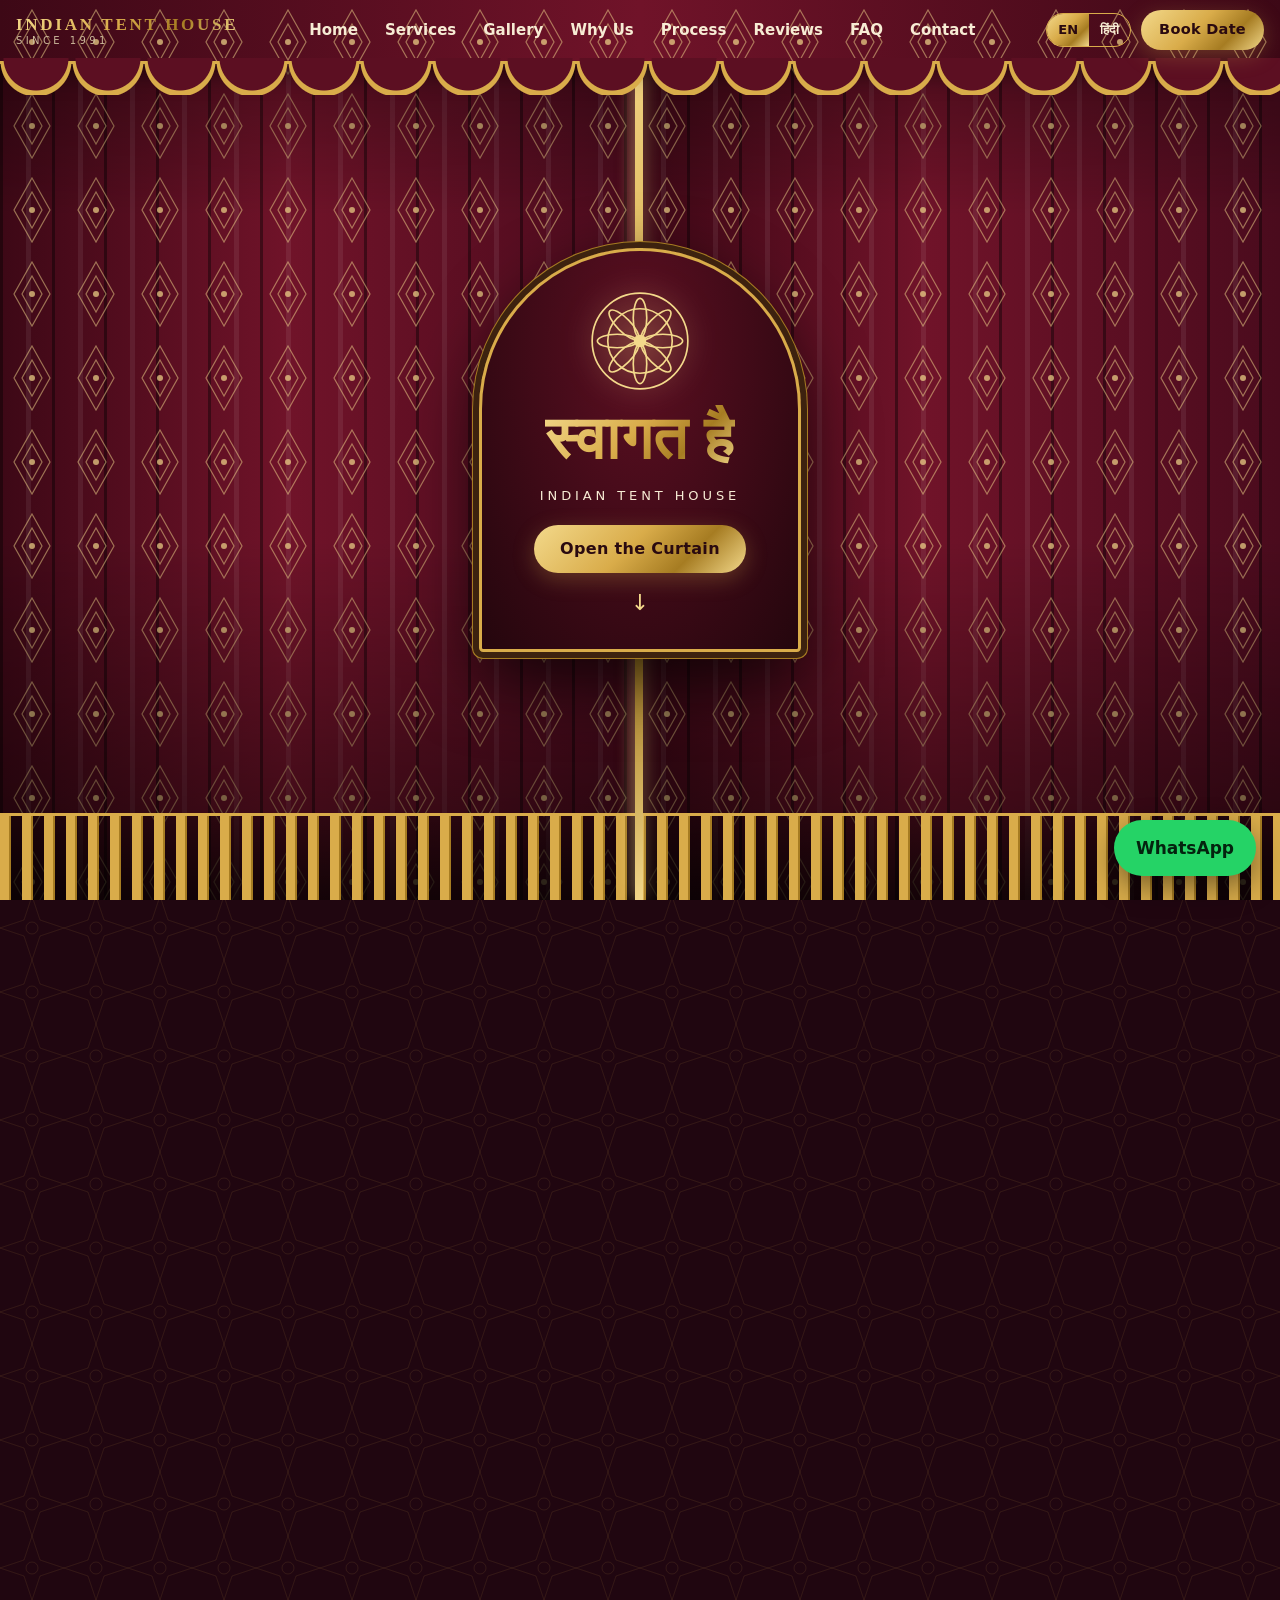
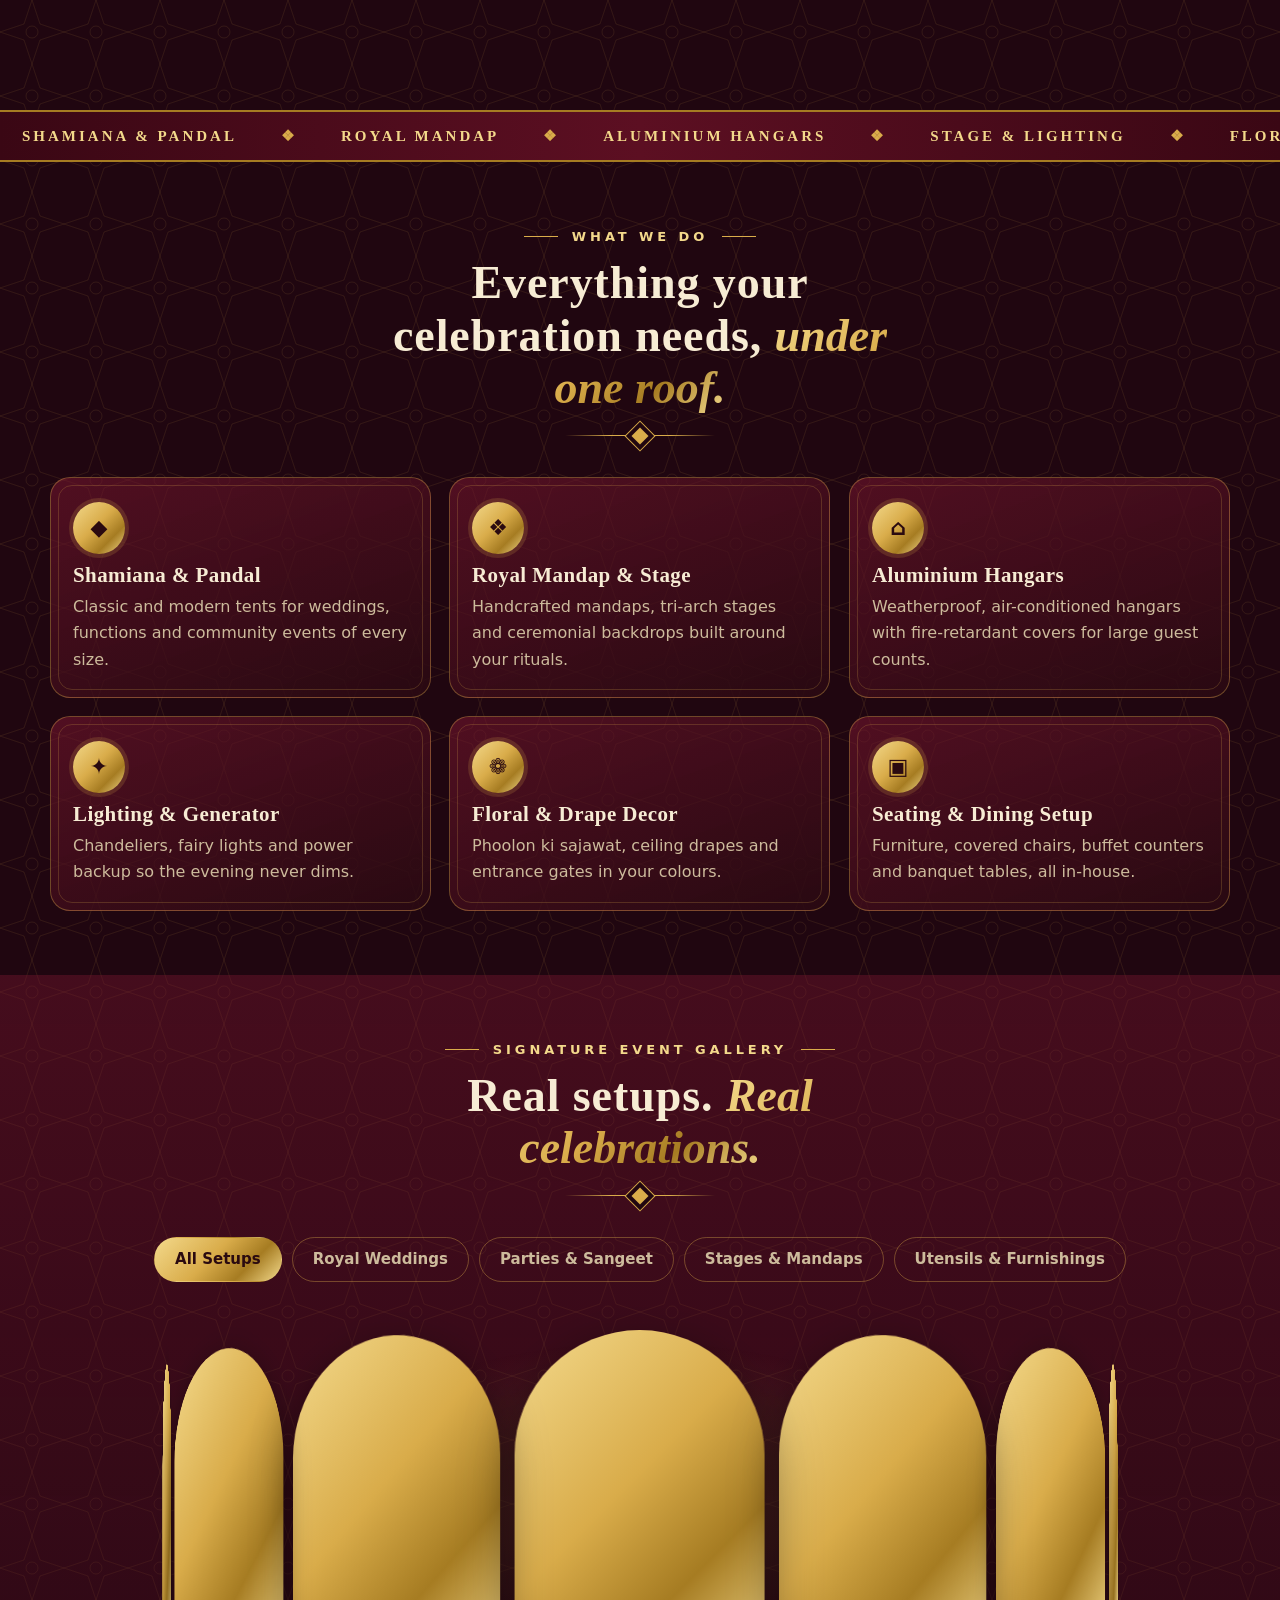
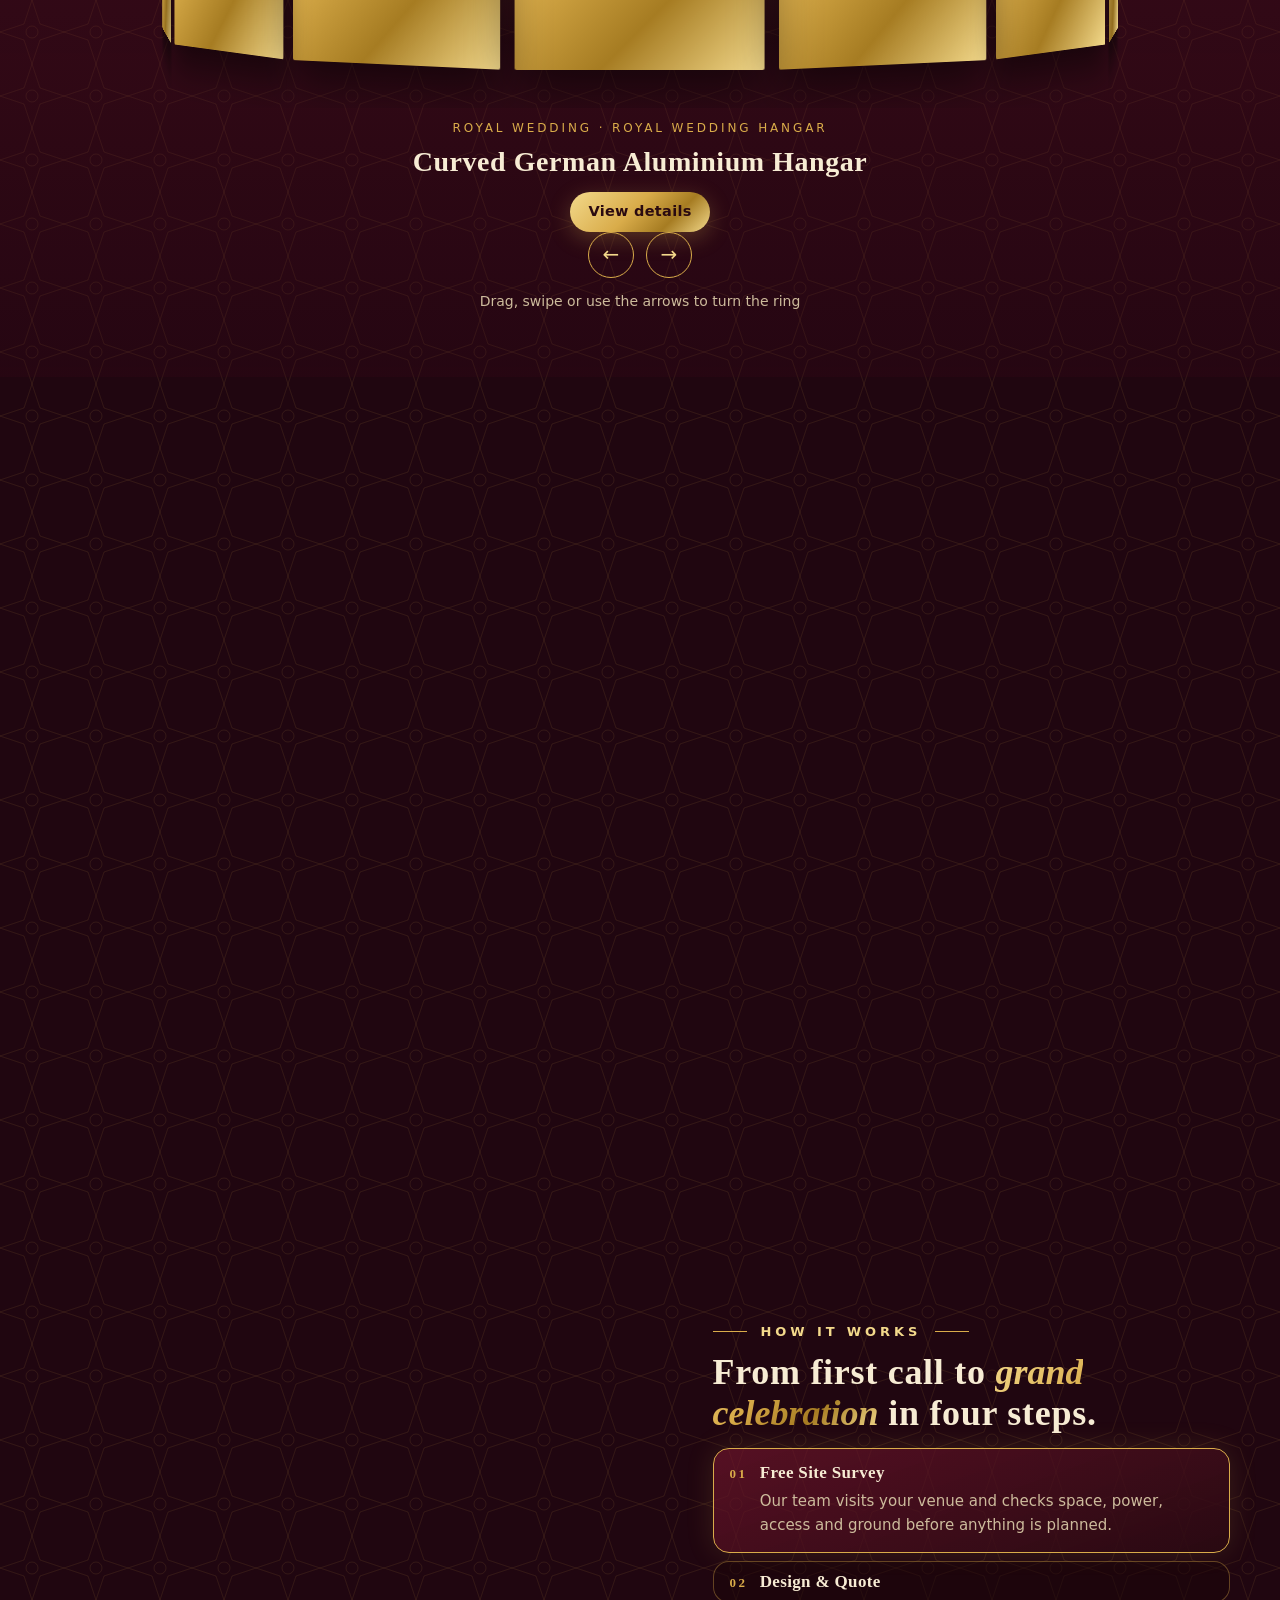
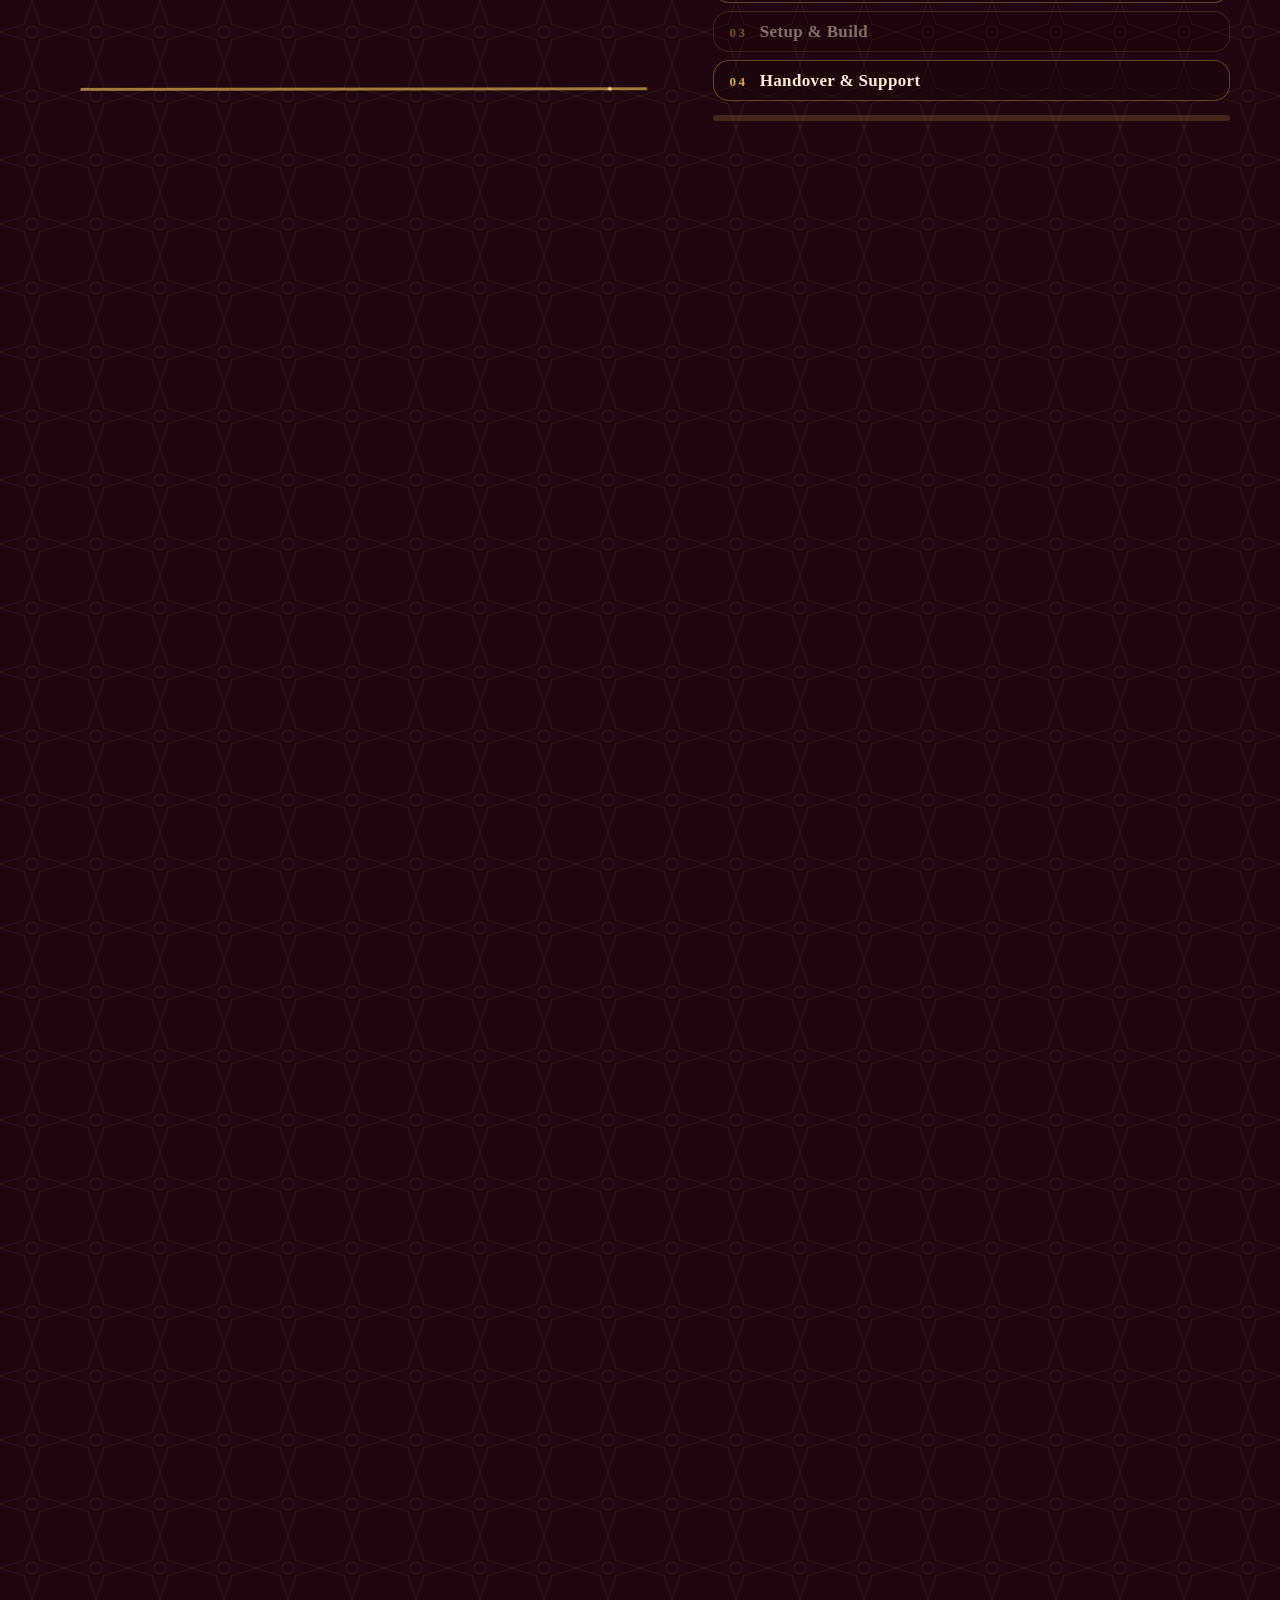
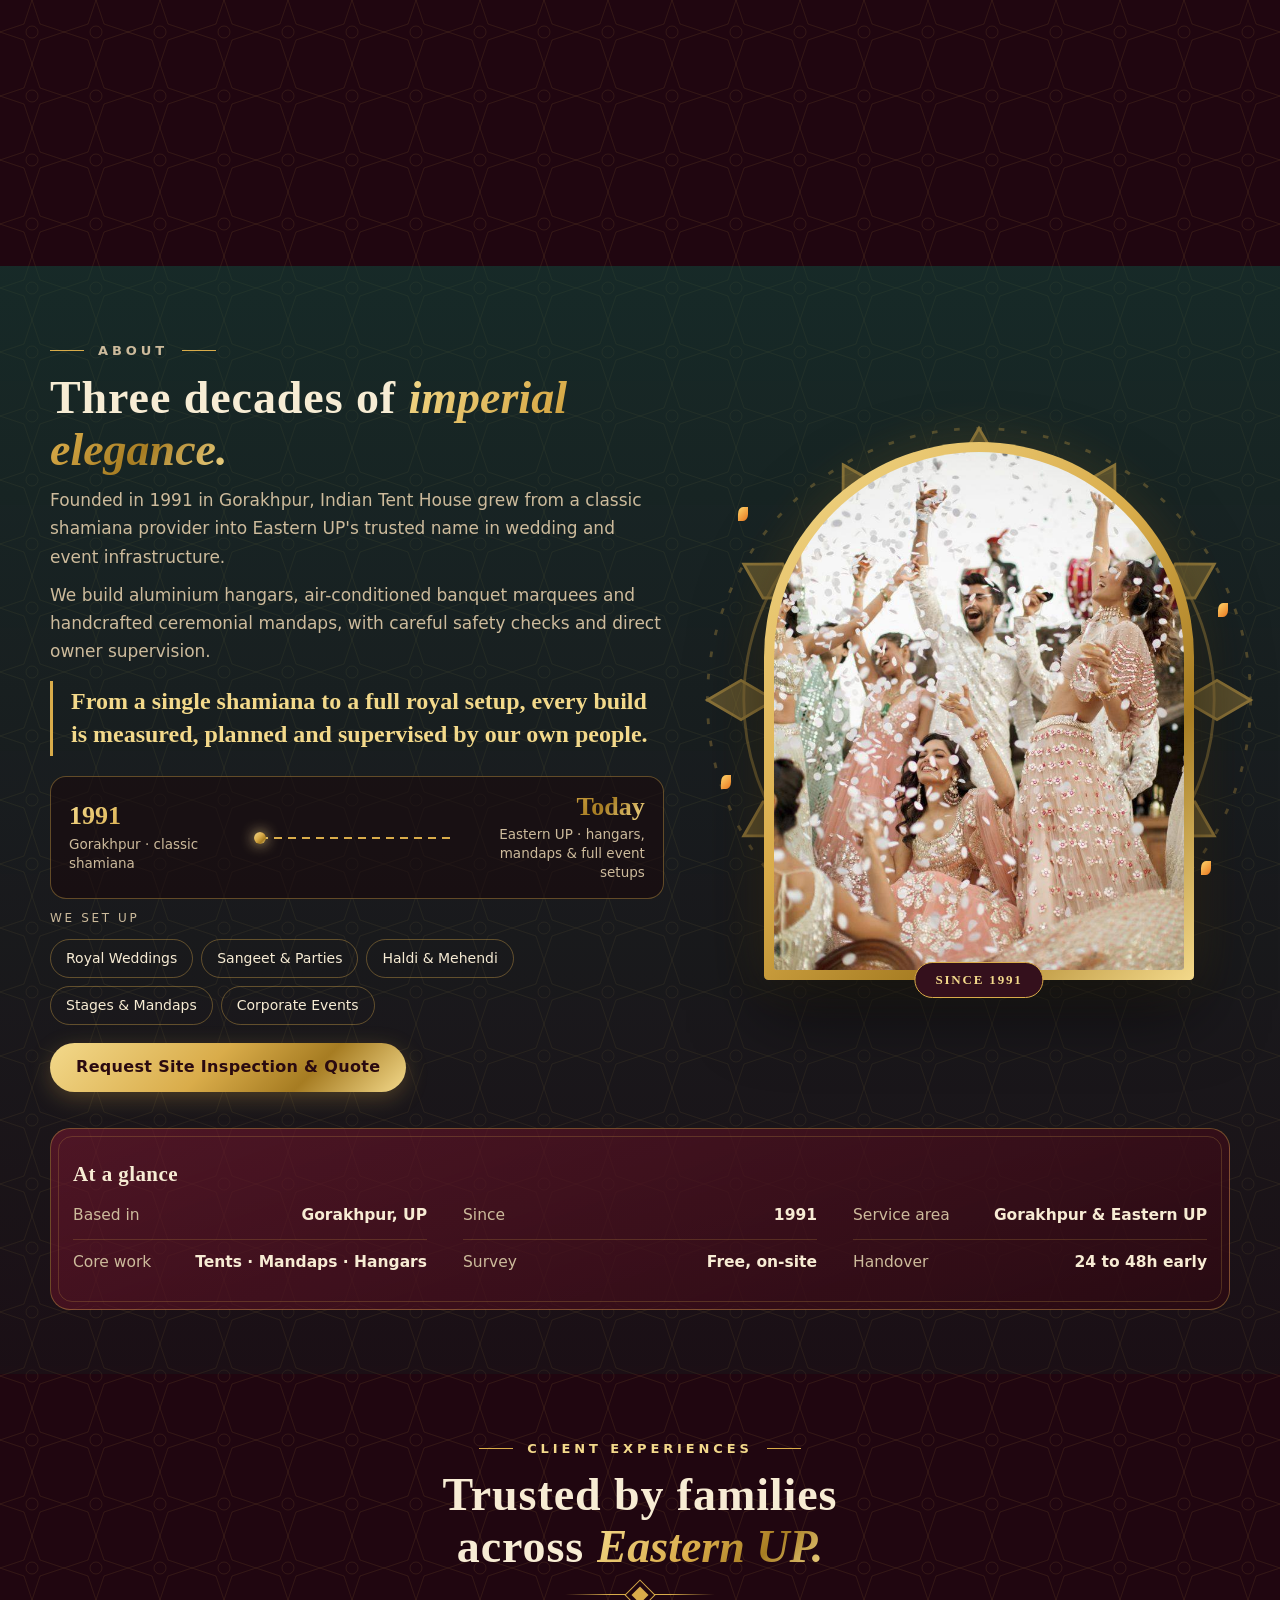
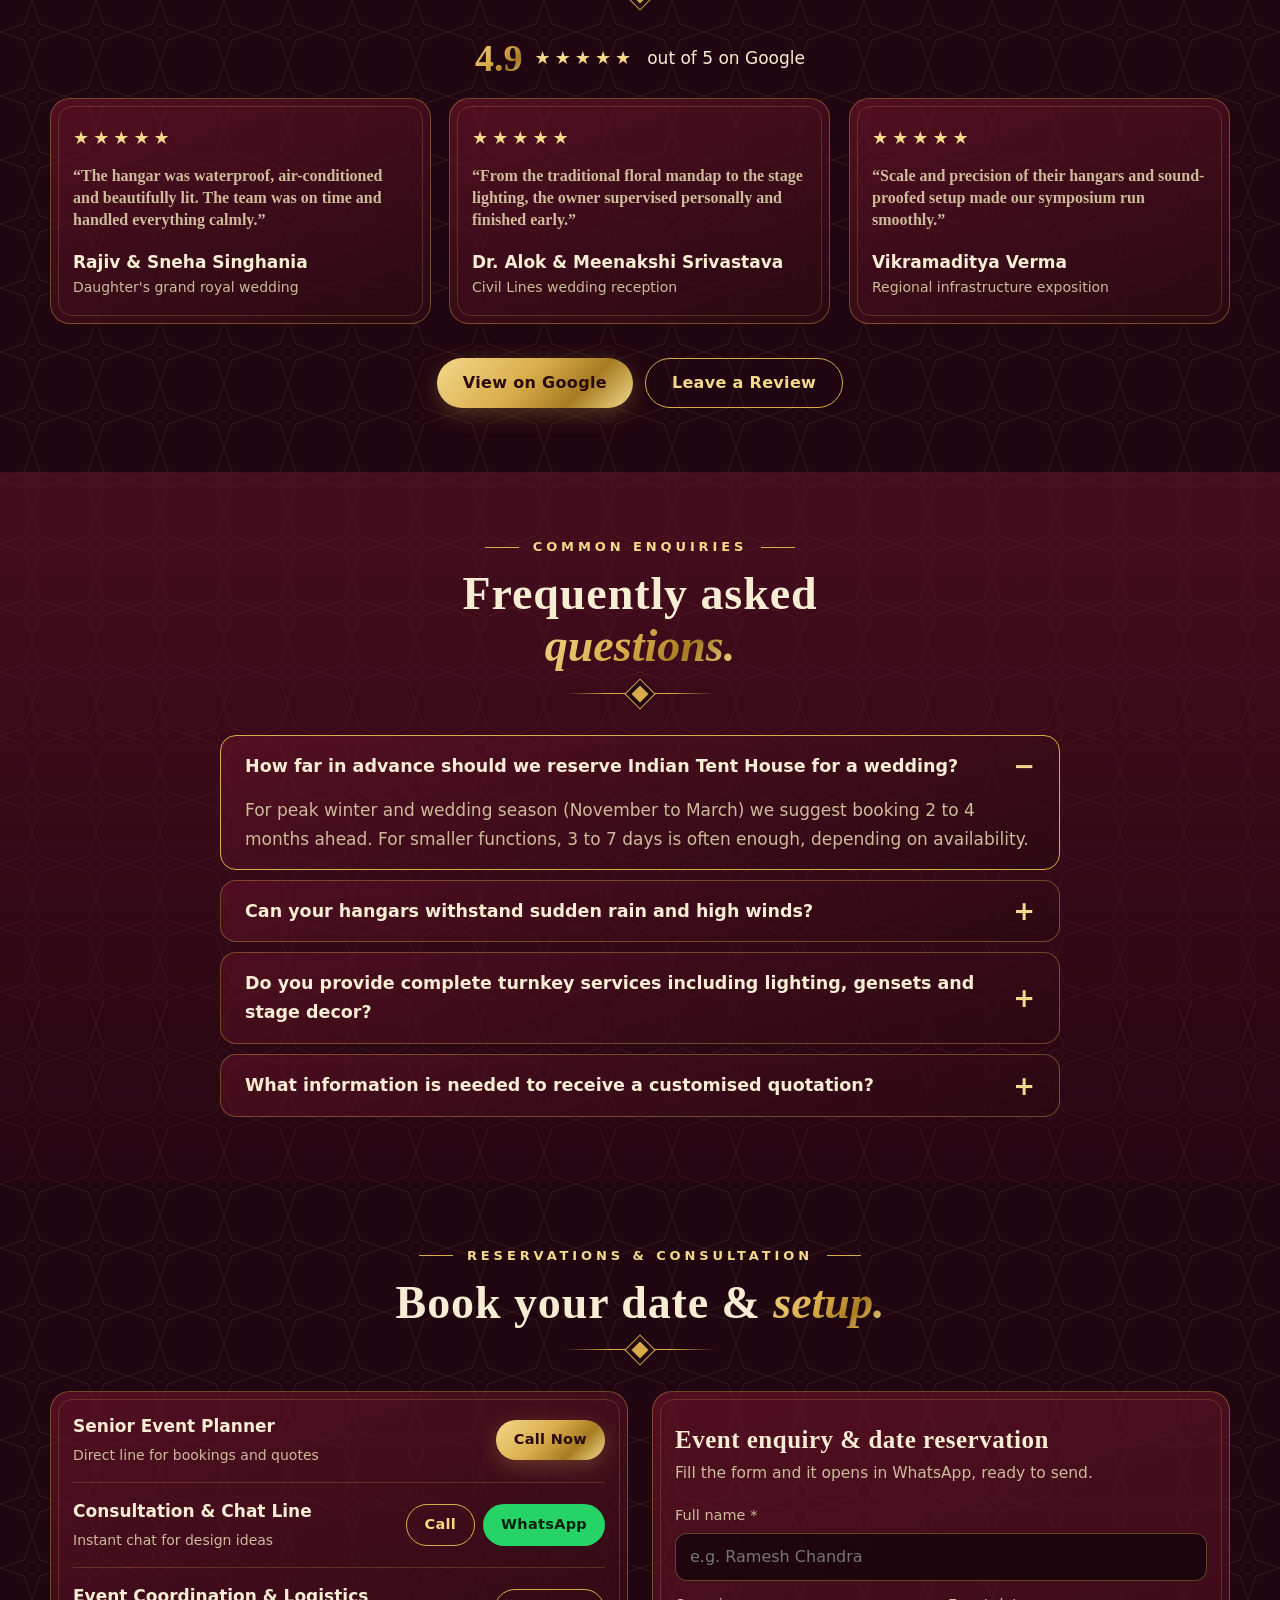
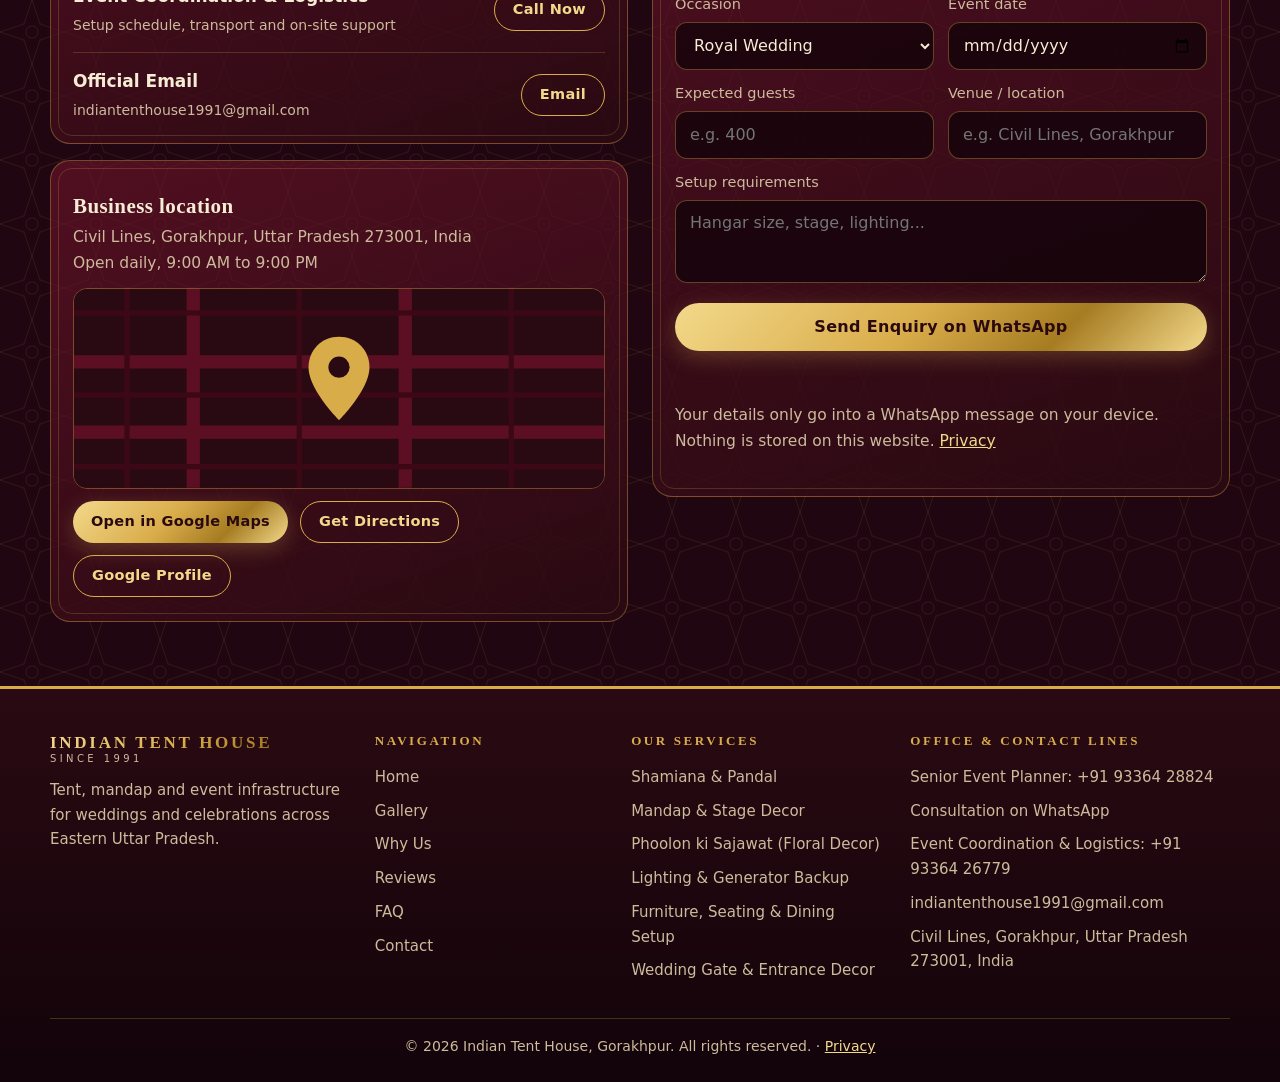
==== commit 37aec04a: "Add files via upload" ====
--- a/index.html
+++ b/index.html
@@ -11,13 +11,27 @@
 <meta property="og:title" content="Indian Tent House | Grand Event Setups since 1991">
 <meta property="og:description" content="Royal wedding pavilions, hangars, mandaps and stages across Gorakhpur and Eastern UP.">
 <meta property="og:type" content="website">
+<meta property="og:url" content="https://the-bugfixer.github.io/Indian-Tent-House/">
+<meta property="og:image" content="https://the-bugfixer.github.io/Indian-Tent-House/images/og.jpg">
+<meta property="og:image:width" content="1200">
+<meta property="og:image:height" content="630">
+<meta property="og:image:alt" content="Indian Tent House, royal wedding and event setups in Gorakhpur">
+<meta property="og:locale" content="en_IN">
+<meta name="twitter:card" content="summary_large_image">
+<meta name="twitter:title" content="Indian Tent House | Grand Event Setups since 1991">
+<meta name="twitter:description" content="Royal wedding pavilions, hangars, mandaps and stages across Gorakhpur and Eastern UP.">
+<meta name="twitter:image" content="https://the-bugfixer.github.io/Indian-Tent-House/images/og.jpg">
+<meta name="robots" content="index, follow, max-image-preview:large">
+<link rel="canonical" href="https://the-bugfixer.github.io/Indian-Tent-House/">
 <link rel="icon" type="image/svg+xml" href="assets/favicon.svg">
 <link rel="manifest" href="manifest.json">
 <link rel="preconnect" href="https://fonts.googleapis.com">
 <link rel="preconnect" href="https://fonts.gstatic.com" crossorigin>
 <link href="https://fonts.googleapis.com/css2?family=Cinzel:wght@500;700&family=Cormorant+Garamond:ital,wght@1,600&family=Mukta:wght@400;600&family=Tiro+Devanagari+Hindi&display=swap" rel="stylesheet">
-<link rel="stylesheet" href="css/style.css">
-<script type="application/ld+json">{"@context":"https://schema.org","@type":"LocalBusiness","name":"Indian Tent House","description":"Tent, mandap, hangar and event decor services","areaServed":"Gorakhpur and Eastern Uttar Pradesh, India","foundingDate":"1991","address":{"@type":"PostalAddress","addressLocality":"Gorakhpur","addressRegion":"Uttar Pradesh","addressCountry":"IN"}}</script>
+<link rel="stylesheet" href="css/style.css?v=8">
+<script type="application/ld+json">
+{"@context":"https://schema.org","@type":"LocalBusiness","name":"Indian Tent House","description":"Royal wedding pavilions, aluminium hangars, mandaps, stages and event decor in Gorakhpur and Eastern Uttar Pradesh since 1991.","url":"https://the-bugfixer.github.io/Indian-Tent-House/","image":"https://the-bugfixer.github.io/Indian-Tent-House/images/og.jpg","foundingDate":"1991","address":{"@type":"PostalAddress","addressLocality":"Gorakhpur","addressRegion":"Uttar Pradesh","addressCountry":"IN"},"geo":{"@type":"GeoCoordinates","latitude":26.754811,"longitude":83.3554247},"areaServed":["Gorakhpur","Eastern Uttar Pradesh"],"hasMap":"https://www.google.com/maps/place/Indian+Tent+House/@26.754811,83.3528444,763m/data=!3m2!1e3!4b1!4m6!3m5!1s0x39914414f2f91caf:0xece568abc46fc5ef!8m2!3d26.754811!4d83.3554247!16s%2Fg%2F11c5g6vx42?hl=en-GB","sameAs":["https://share.google/jcqKDJlqveMh4HhRK"]}
+</script>
 </head>
 <body>
 <div class="garland" id="garland" aria-hidden="true"></div>
@@ -83,7 +97,7 @@
 <section class="sec alt" id="gallery"><div class="wrap">
   <div class="head rv"><p class="eyebrow" data-hi="खास आयोजनों की गैलरी">Signature event gallery</p><h2 data-hi="असली सजावट। <em>असली उत्सव।</em>">Real setups. <em>Real celebrations.</em></h2><i class="orn"></i></div>
   <div class="chips rv" role="group" aria-label="Filter gallery">
-    <button class="chip on" type="button" data-f="all" data-hi="सभी">All Setups</button><button class="chip" type="button" data-f="wed" data-hi="शाही विवाह">Royal Weddings</button><button class="chip" type="button" data-f="sang" data-hi="पार्टी और संगीत">Parties &amp; Sangeet</button><button class="chip" type="button" data-f="stage" data-hi="स्टेज और मंडप">Stages &amp; Mandaps</button>
+    <button class="chip on" type="button" data-f="all" data-hi="सभी">All Setups</button><button class="chip" type="button" data-f="wed" data-hi="शाही विवाह">Royal Weddings</button><button class="chip" type="button" data-f="sang" data-hi="पार्टी और संगीत">Parties &amp; Sangeet</button><button class="chip" type="button" data-f="stage" data-hi="स्टेज और मंडप">Stages &amp; Mandaps</button><button class="chip" type="button" data-f="furn" data-hi="बर्तन और साज-सामान">Utensils &amp; Furnishings</button>
   </div>
   <div class="ringwrap" id="ringwrap"><div class="ring" id="ring"></div></div>
   <div class="rcap" id="rcap"></div>
@@ -236,7 +250,7 @@
 <a class="wafab" data-wa target="_blank" rel="noopener noreferrer" aria-label="Chat on WhatsApp">WhatsApp</a>
 <dialog class="modal" id="dlg"><div id="dc"></div><div class="row"><a class="btn btn-wa btn-sm" id="dw" target="_blank" rel="noopener noreferrer" data-hi="WhatsApp पर पूछें">Enquire on WhatsApp</a><button class="btn btn-line btn-sm" id="dx" type="button" data-hi="बंद करें">Close</button></div></dialog>
 
-<script src="js/config.js"></script>
-<script src="js/main.js"></script>
+<script src="js/config.js?v=8"></script>
+<script src="js/main.js?v=8"></script>
 </body>
 </html>
